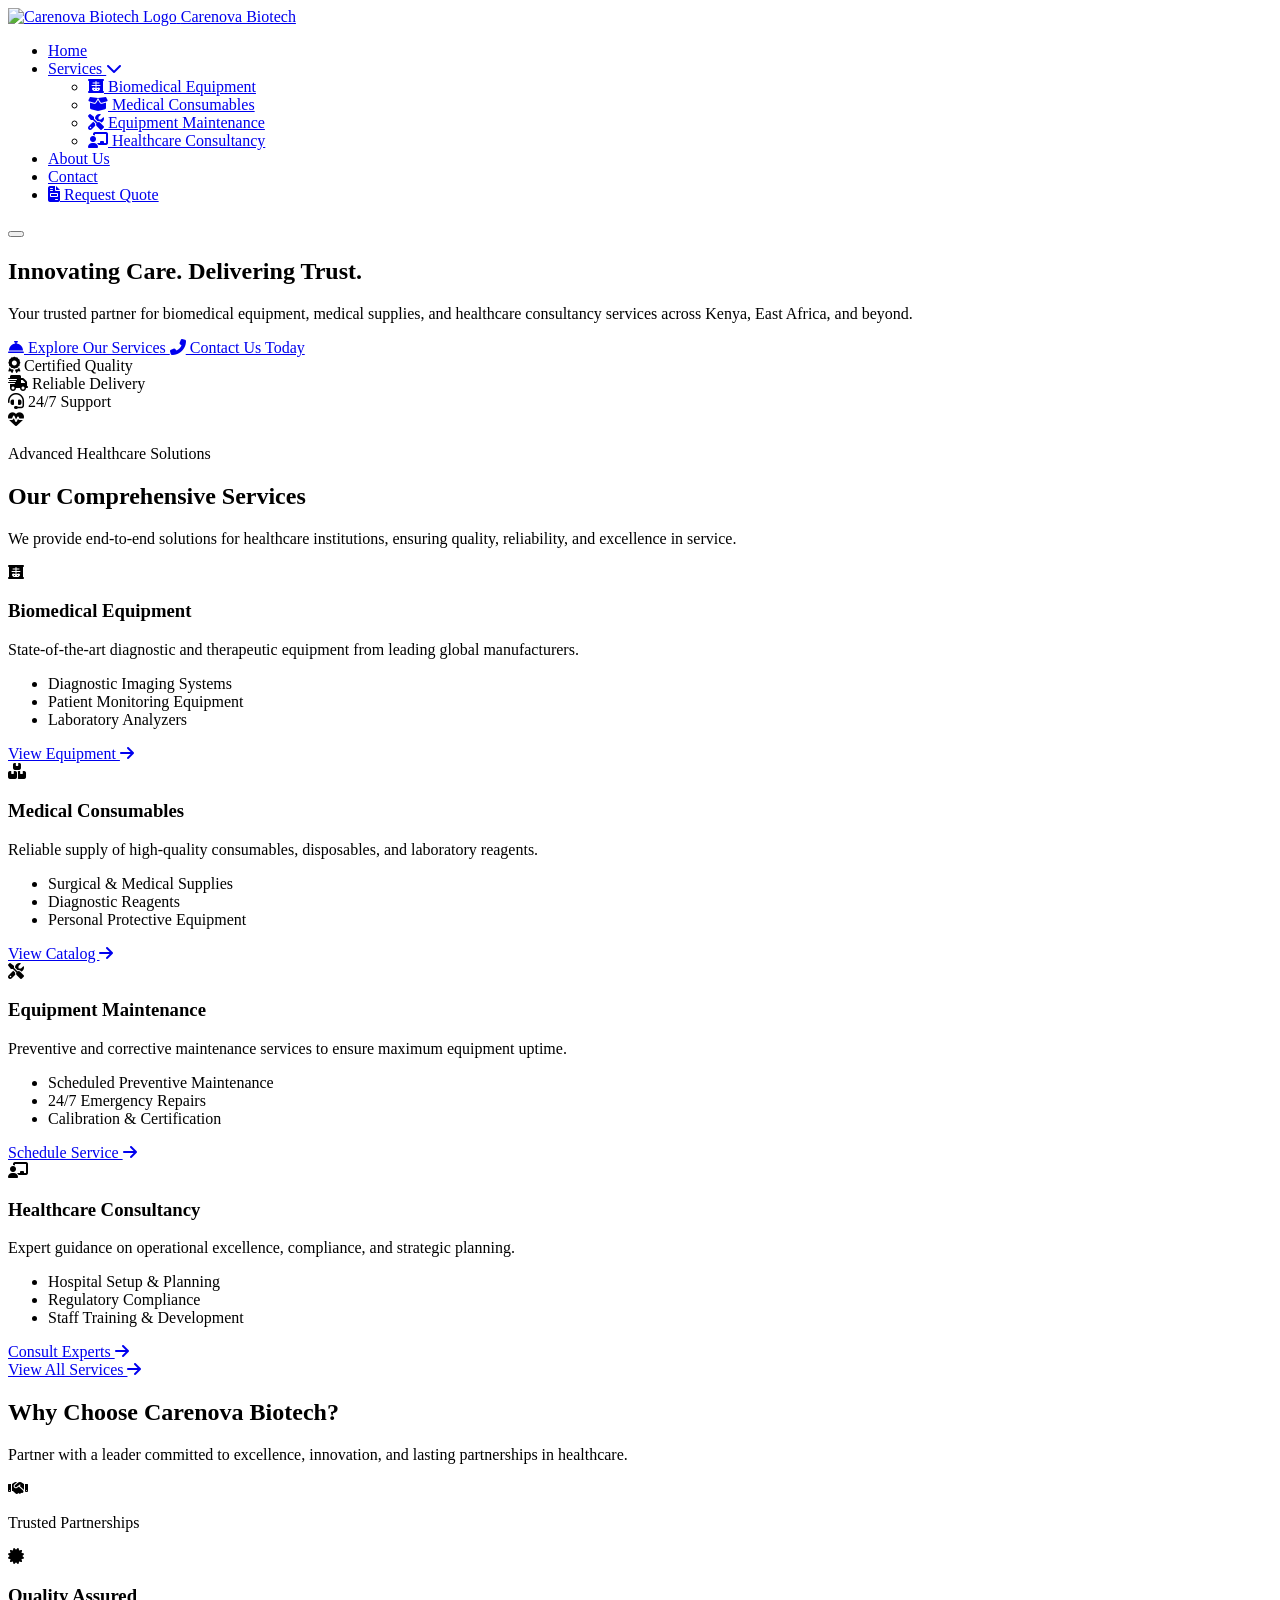
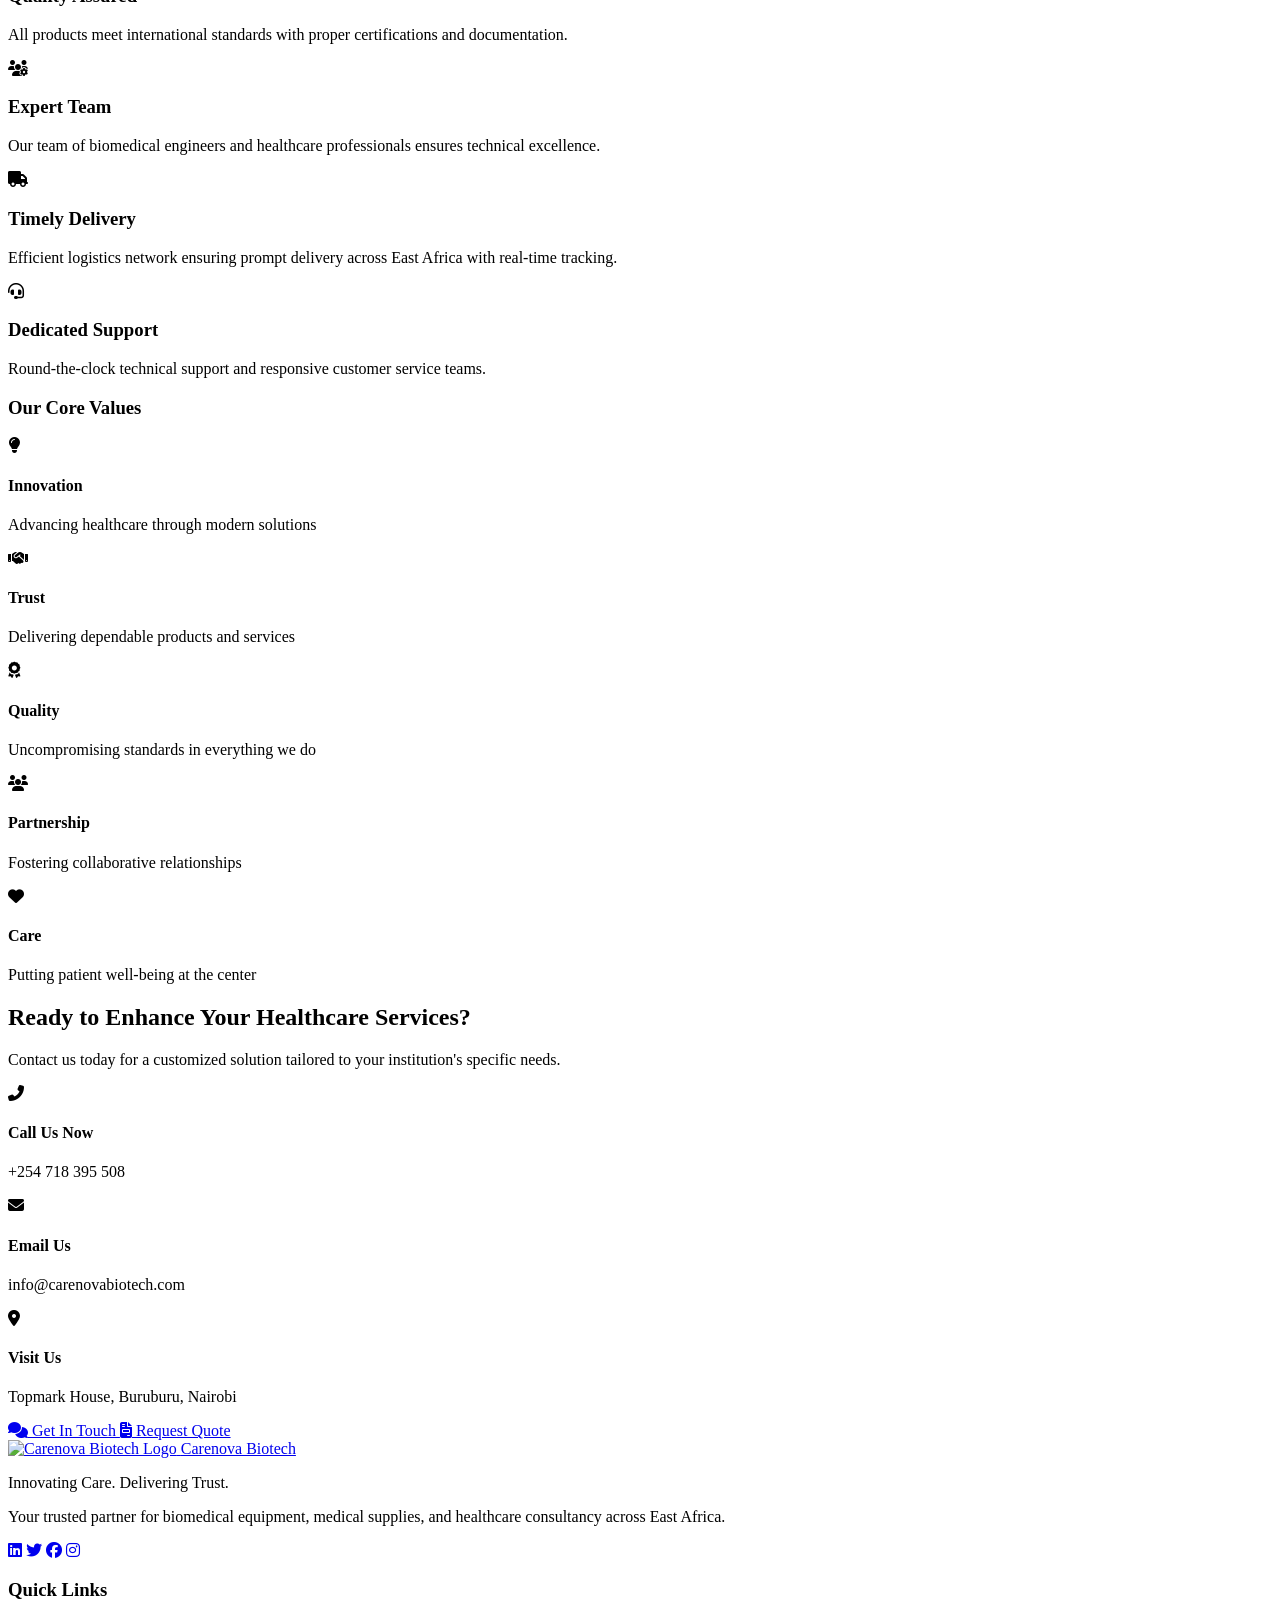
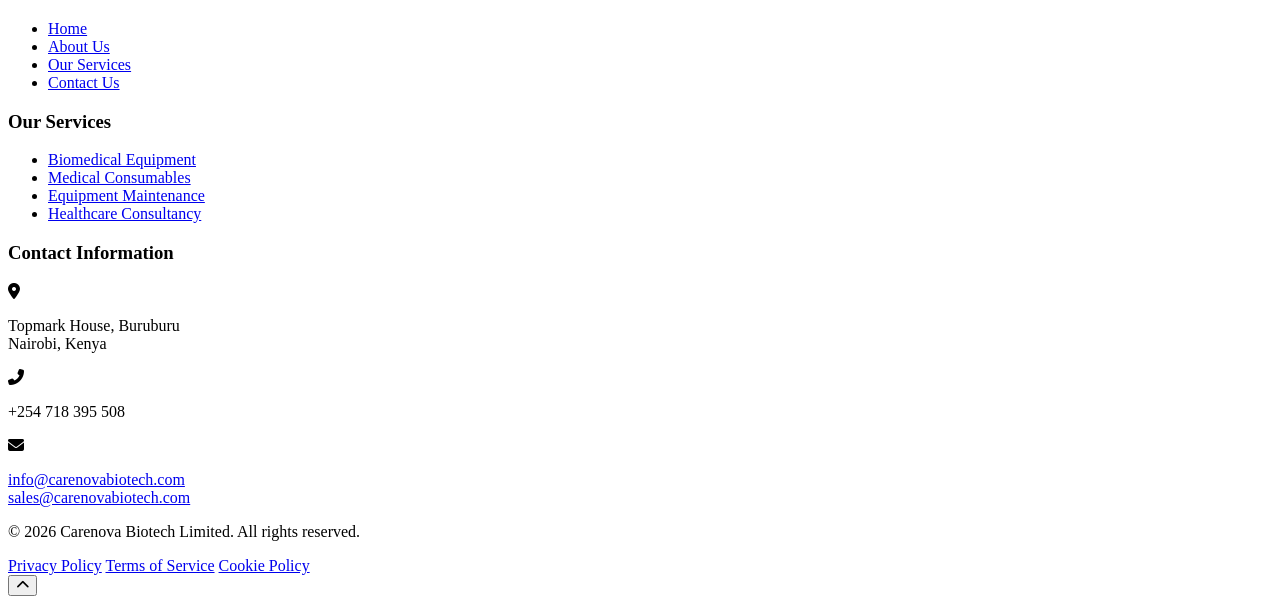
==== index.html @ 46d84566 "Add html files" ====
<!DOCTYPE html>
<html lang="en">
<head>
    <meta charset="UTF-8">
    <meta name="viewport" content="width=device-width, initial-scale=1.0">
    <title>Carenova Biotech | Innovating Care. Delivering Trust.</title>
    
    <!-- Meta Description for SEO -->
    <meta name="description" content="Carenova Biotech - Leading supplier of biomedical equipment, medical consumables, and healthcare consultancy services across Kenya and East Africa.">
    
    <!-- Favicon -->
    <link rel="icon" type="image/x-icon" href="images/logo.jpeg">
    
    <!-- Fonts -->
    <link rel="preconnect" href="https://fonts.googleapis.com">
    <link rel="preconnect" href="https://fonts.gstatic.com" crossorigin>
    <link href="https://fonts.googleapis.com/css2?family=Inter:wght@300;400;500;600;700&family=Poppins:wght@400;500;600;700&display=swap" rel="stylesheet">
    
    <!-- Font Awesome Icons -->
    <link rel="stylesheet" href="https://cdnjs.cloudflare.com/ajax/libs/font-awesome/6.4.0/css/all.min.css">
    
    <!-- CSS Files -->
    <link rel="stylesheet" href="css/style.css">
    <link rel="stylesheet" href="css/pages.css">
    <link rel="stylesheet" href="css/responsive.css">
    
    <!-- Open Graph Meta Tags (for social sharing) -->
    <meta property="og:title" content="Carenova Biotech | Innovating Care. Delivering Trust.">
    <meta property="og:description" content="Your trusted partner for biomedical solutions in East Africa">
    <meta property="og:type" content="website">
    <!-- <meta property="og:image" content="https://www.carenovabiotech.com/images/hero/hero-home.jpeg"> -->
    <!-- <meta property="og:url" content="https://www.carenovabiotech.com"> -->
</head>
<body>
    <!-- ===== HEADER & NAVIGATION ===== -->
    <header class="header">
        <div class="container">
            <nav class="navbar">
                <!-- Logo -->
                <a href="index.html" class="logo">
                    <img src="images/logo.jpeg" alt="Carenova Biotech Logo" class="logo-img">
                    <span class="logo-text">Carenova Biotech</span>
                </a>
                
                <!-- Main Navigation Menu -->
                <ul class="nav-menu">
                    <li class="nav-item"><a href="index.html" class="nav-link active">Home</a></li>
                    
                    <!-- Services Dropdown -->
                    <li class="nav-item dropdown">
                        <a href="services.html" class="nav-link dropdown-toggle">
                            Services <i class="fas fa-chevron-down"></i>
                        </a>
                        <ul class="dropdown-menu">
                            <li><a href="equipment.html"><i class="fas fa-x-ray"></i> Biomedical Equipment</a></li>
                            <li><a href="consumables.html"><i class="fas fa-box-open"></i> Medical Consumables</a></li>
                            <li><a href="maintenance.html"><i class="fas fa-tools"></i> Equipment Maintenance</a></li>
                            <li><a href="consultancy.html"><i class="fas fa-chalkboard-teacher"></i> Healthcare Consultancy</a></li>
                        </ul>
                    </li>
                    
                    <li class="nav-item"><a href="about.html" class="nav-link">About Us</a></li>
                    <li class="nav-item"><a href="contact.html" class="nav-link">Contact</a></li>
                    
                    <!-- CTA Button -->
                    <li class="nav-item cta-btn">
                        <a href="contact.html#quote" class="btn btn-primary">
                            <i class="fas fa-file-invoice"></i> Request Quote
                        </a>
                    </li>
                </ul>
                
                <!-- Mobile Menu Toggle -->
                <button class="menu-toggle" aria-label="Toggle navigation">
                    <span class="menu-bar"></span>
                    <span class="menu-bar"></span>
                    <span class="menu-bar"></span>
                </button>
            </nav>
        </div>
    </header>

    <main>
        <!-- ===== HERO SECTION ===== -->
        <section class="hero">
            <div class="container">
                <div class="hero-content">
                    <h1 class="hero-title">Innovating Care. Delivering Trust.</h1>
                    <p class="hero-subtitle">
                        Your trusted partner for biomedical equipment, medical supplies, and healthcare consultancy services 
                        across Kenya, East Africa, and beyond.
                    </p>
                    <div class="hero-buttons">
                        <a href="services.html" class="btn btn-primary btn-large">
                            <i class="fas fa-concierge-bell"></i> Explore Our Services
                        </a>
                        <a href="contact.html" class="btn btn-secondary btn-large">
                            <i class="fas fa-phone-alt"></i> Contact Us Today
                        </a>
                    </div>
                    
                    <!-- Trust Indicators -->
                    <div class="trust-indicators">
                        <div class="trust-item">
                            <i class="fas fa-award"></i>
                            <span>Certified Quality</span>
                        </div>
                        <div class="trust-item">
                            <i class="fas fa-shipping-fast"></i>
                            <span>Reliable Delivery</span>
                        </div>
                        <div class="trust-item">
                            <i class="fas fa-headset"></i>
                            <span>24/7 Support</span>
                        </div>
                    </div>
                </div>
                
                <div class="hero-image">
                    <!-- Hero Image Placeholder -->
                    <div class="image-placeholder hero-image-placeholder">
                        <i class="fas fa-heartbeat"></i>
                        <p>Advanced Healthcare Solutions</p>
                    </div>
                </div>
            </div>
        </section>

        <!-- ===== QUICK SERVICES OVERVIEW ===== -->
        <section class="quick-services section-padding">
            <div class="container">
                <div class="section-header">
                    <h2 class="section-title">Our Comprehensive Services</h2>
                    <p class="section-subtitle">
                        We provide end-to-end solutions for healthcare institutions, ensuring quality, reliability, and excellence in service.
                    </p>
                </div>
                
                <div class="services-preview-grid">
                    <!-- Service 1: Equipment -->
                    <div class="service-preview-card">
                        <div class="preview-icon">
                            <i class="fas fa-x-ray"></i>
                        </div>
                        <h3 class="preview-title">Biomedical Equipment</h3>
                        <p class="preview-description">
                            State-of-the-art diagnostic and therapeutic equipment from leading global manufacturers.
                        </p>
                        <ul class="preview-features">
                            <li>Diagnostic Imaging Systems</li>
                            <li>Patient Monitoring Equipment</li>
                            <li>Laboratory Analyzers</li>
                        </ul>
                        <a href="equipment.html" class="btn btn-outline">
                            View Equipment <i class="fas fa-arrow-right"></i>
                        </a>
                    </div>
                    
                    <!-- Service 2: Consumables -->
                    <div class="service-preview-card">
                        <div class="preview-icon">
                            <i class="fas fa-boxes"></i>
                        </div>
                        <h3 class="preview-title">Medical Consumables</h3>
                        <p class="preview-description">
                            Reliable supply of high-quality consumables, disposables, and laboratory reagents.
                        </p>
                        <ul class="preview-features">
                            <li>Surgical & Medical Supplies</li>
                            <li>Diagnostic Reagents</li>
                            <li>Personal Protective Equipment</li>
                        </ul>
                        <a href="consumables.html" class="btn btn-outline">
                            View Catalog <i class="fas fa-arrow-right"></i>
                        </a>
                    </div>
                    
                    <!-- Service 3: Maintenance -->
                    <div class="service-preview-card">
                        <div class="preview-icon">
                            <i class="fas fa-tools"></i>
                        </div>
                        <h3 class="preview-title">Equipment Maintenance</h3>
                        <p class="preview-description">
                            Preventive and corrective maintenance services to ensure maximum equipment uptime.
                        </p>
                        <ul class="preview-features">
                            <li>Scheduled Preventive Maintenance</li>
                            <li>24/7 Emergency Repairs</li>
                            <li>Calibration & Certification</li>
                        </ul>
                        <a href="maintenance.html" class="btn btn-outline">
                            Schedule Service <i class="fas fa-arrow-right"></i>
                        </a>
                    </div>
                    
                    <!-- Service 4: Consultancy -->
                    <div class="service-preview-card">
                        <div class="preview-icon">
                            <i class="fas fa-chalkboard-teacher"></i>
                        </div>
                        <h3 class="preview-title">Healthcare Consultancy</h3>
                        <p class="preview-description">
                            Expert guidance on operational excellence, compliance, and strategic planning.
                        </p>
                        <ul class="preview-features">
                            <li>Hospital Setup & Planning</li>
                            <li>Regulatory Compliance</li>
                            <li>Staff Training & Development</li>
                        </ul>
                        <a href="consultancy.html" class="btn btn-outline">
                            Consult Experts <i class="fas fa-arrow-right"></i>
                        </a>
                    </div>
                </div>
                
                <div class="text-center mt-4">
                    <a href="services.html" class="btn btn-primary">
                        View All Services <i class="fas fa-arrow-right"></i>
                    </a>
                </div>
            </div>
        </section>

        <!-- ===== WHY CHOOSE CARENOVA ===== -->
        <section class="why-choose section-padding bg-light">
            <div class="container">
                <div class="section-header">
                    <h2 class="section-title">Why Choose Carenova Biotech?</h2>
                    <p class="section-subtitle">
                        Partner with a leader committed to excellence, innovation, and lasting partnerships in healthcare.
                    </p>
                </div>
                
                <div class="why-content">
                    <div class="why-image">
                        <!-- Placeholder for why choose image -->
                        <div class="image-placeholder">
                            <i class="fas fa-handshake"></i>
                            <p>Trusted Partnerships</p>
                        </div>
                    </div>
                    
                    <div class="why-features">
                        <div class="feature-item">
                            <div class="feature-icon">
                                <i class="fas fa-certificate"></i>
                            </div>
                            <div class="feature-text">
                                <h3>Quality Assured</h3>
                                <p>All products meet international standards with proper certifications and documentation.</p>
                            </div>
                        </div>
                        
                        <div class="feature-item">
                            <div class="feature-icon">
                                <i class="fas fa-users-cog"></i>
                            </div>
                            <div class="feature-text">
                                <h3>Expert Team</h3>
                                <p>Our team of biomedical engineers and healthcare professionals ensures technical excellence.</p>
                            </div>
                        </div>
                        
                        <div class="feature-item">
                            <div class="feature-icon">
                                <i class="fas fa-truck"></i>
                            </div>
                            <div class="feature-text">
                                <h3>Timely Delivery</h3>
                                <p>Efficient logistics network ensuring prompt delivery across East Africa with real-time tracking.</p>
                            </div>
                        </div>
                        
                        <div class="feature-item">
                            <div class="feature-icon">
                                <i class="fas fa-headset"></i>
                            </div>
                            <div class="feature-text">
                                <h3>Dedicated Support</h3>
                                <p>Round-the-clock technical support and responsive customer service teams.</p>
                            </div>
                        </div>
                    </div>
                </div>
                
                <!-- Core Values Display -->
                <div class="core-values">
                    <h3 class="text-center">Our Core Values</h3>
                    <div class="values-grid">
                        <div class="value-card">
                            <i class="fas fa-lightbulb"></i>
                            <h4>Innovation</h4>
                            <p>Advancing healthcare through modern solutions</p>
                        </div>
                        <div class="value-card">
                            <i class="fas fa-handshake"></i>
                            <h4>Trust</h4>
                            <p>Delivering dependable products and services</p>
                        </div>
                        <div class="value-card">
                            <i class="fas fa-award"></i>
                            <h4>Quality</h4>
                            <p>Uncompromising standards in everything we do</p>
                        </div>
                        <div class="value-card">
                            <i class="fas fa-users"></i>
                            <h4>Partnership</h4>
                            <p>Fostering collaborative relationships</p>
                        </div>
                        <div class="value-card">
                            <i class="fas fa-heart"></i>
                            <h4>Care</h4>
                            <p>Putting patient well-being at the center</p>
                        </div>
                    </div>
                </div>
            </div>
        </section>

        <!-- ===== CALL TO ACTION ===== -->
        <section class="cta-section">
            <div class="container">
                <div class="cta-content">
                    <h2>Ready to Enhance Your Healthcare Services?</h2>
                    <p>Contact us today for a customized solution tailored to your institution's specific needs.</p>
                    
                    <div class="cta-contact-info">
                        <div class="contact-info-item">
                            <i class="fas fa-phone-alt"></i>
                            <div>
                                <h4>Call Us Now</h4>
                                <p>+254 718 395 508</p>
                            </div>
                        </div>
                        <div class="contact-info-item">
                            <i class="fas fa-envelope"></i>
                            <div>
                                <h4>Email Us</h4>
                                <p>info@carenovabiotech.com</p>
                            </div>
                        </div>
                        <div class="contact-info-item">
                            <i class="fas fa-map-marker-alt"></i>
                            <div>
                                <h4>Visit Us</h4>
                                <p>Topmark House, Buruburu, Nairobi</p>
                            </div>
                        </div>
                    </div>
                    
                    <div class="cta-buttons">
                        <a href="contact.html" class="btn btn-light btn-large">
                            <i class="fas fa-comments"></i> Get In Touch
                        </a>
                        <a href="contact.html#quote" class="btn btn-outline-light btn-large">
                            <i class="fas fa-file-invoice"></i> Request Quote
                        </a>
                    </div>
                </div>
            </div>
        </section>
    </main>

    <!-- ===== FOOTER ===== -->
    <footer class="footer">
        <div class="container">
            <div class="footer-content">
                <!-- Company Info -->
                <div class="footer-brand">
                    <a href="index.html" class="logo">
                        <img src="images/logo.jpeg" alt="Carenova Biotech Logo" class="logo-img">
                        <span class="logo-text">Carenova Biotech</span>
                    </a>
                    <p class="footer-tagline">Innovating Care. Delivering Trust.</p>
                    <p class="footer-description">
                        Your trusted partner for biomedical equipment, medical supplies, and healthcare consultancy across East Africa.
                    </p>
                    
                    <!-- Social Links -->
                    <div class="social-links">
                        <a href="#" aria-label="LinkedIn"><i class="fab fa-linkedin"></i></a>
                        <a href="#" aria-label="Twitter"><i class="fab fa-twitter"></i></a>
                        <a href="#" aria-label="Facebook"><i class="fab fa-facebook"></i></a>
                        <a href="#" aria-label="Instagram"><i class="fab fa-instagram"></i></a>
                    </div>
                </div>
                
                <!-- Quick Links -->
                <div class="footer-links">
                    <h3>Quick Links</h3>
                    <ul>
                        <li><a href="index.html">Home</a></li>
                        <li><a href="about.html">About Us</a></li>
                        <li><a href="services.html">Our Services</a></li>
                        <li><a href="contact.html">Contact Us</a></li>
                    </ul>
                </div>
                
                <!-- Services Links -->
                <div class="footer-services">
                    <h3>Our Services</h3>
                    <ul>
                        <li><a href="equipment.html">Biomedical Equipment</a></li>
                        <li><a href="consumables.html">Medical Consumables</a></li>
                        <li><a href="maintenance.html">Equipment Maintenance</a></li>
                        <li><a href="consultancy.html">Healthcare Consultancy</a></li>
                    </ul>
                </div>
                
                <!-- Contact Info -->
                <div class="footer-contact">
                    <h3>Contact Information</h3>
                    <div class="contact-item">
                        <i class="fas fa-map-marker-alt"></i>
                        <p>Topmark House, Buruburu<br>Nairobi, Kenya</p>
                    </div>
                    <div class="contact-item">
                        <i class="fas fa-phone-alt"></i>
                        <p>+254 718 395 508</p>
                    </div>
                    <div class="contact-item">
                        <i class="fas fa-envelope"></i>
                        <p>
                            <a href="mailto:info@carenovabiotech.com">info@carenovabiotech.com</a><br>
                            <a href="mailto:sales@carenovabiotech.com">sales@carenovabiotech.com</a>
                        </p>
                    </div>
                </div>
            </div>
            
            <!-- Footer Bottom -->
            <div class="footer-bottom">
                <p>&copy; <span id="currentYear"></span> Carenova Biotech Limited. All rights reserved.</p>
                <div class="footer-legal">
                    <a href="#">Privacy Policy</a>
                    <a href="#">Terms of Service</a>
                    <a href="#">Cookie Policy</a>
                </div>
            </div>
        </div>
    </footer>

    <!-- Back to Top Button -->
    <button id="backToTop" class="back-to-top" aria-label="Back to top">
        <i class="fas fa-chevron-up"></i>
    </button>

    <!-- JavaScript Files -->
    <script src="js/main.js"></script>
    <script>
        // Set current year in footer
        document.getElementById('currentYear').textContent = new Date().getFullYear();
        
        // Set active navigation link
        document.addEventListener('DOMContentLoaded', function() {
            const currentPage = window.location.pathname.split('/').pop() || 'index.html';
            const navLinks = document.querySelectorAll('.nav-link');
            
            navLinks.forEach(link => {
                const linkPage = link.getAttribute('href');
                if (currentPage === linkPage || 
                    (currentPage === '' && linkPage === 'index.html')) {
                    link.classList.add('active');
                }
            });
        });
    </script>
</body>
</html>
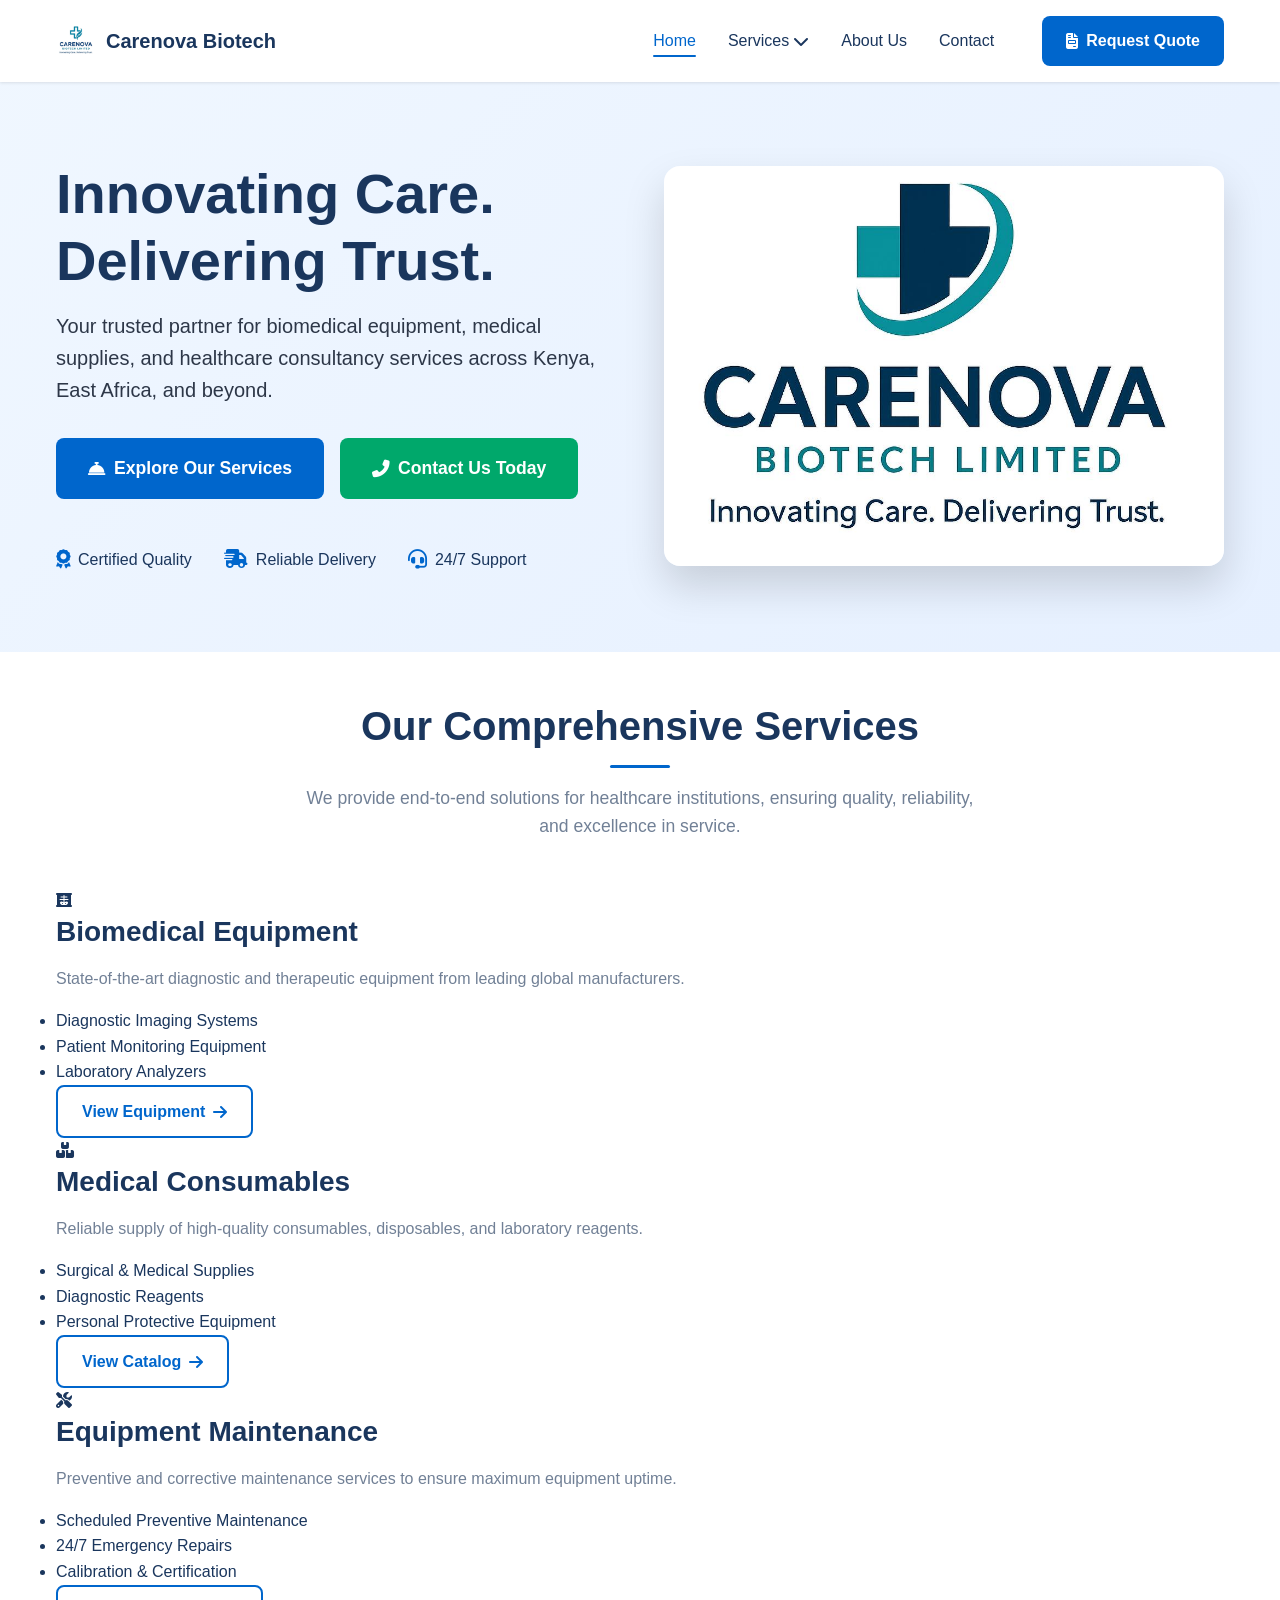
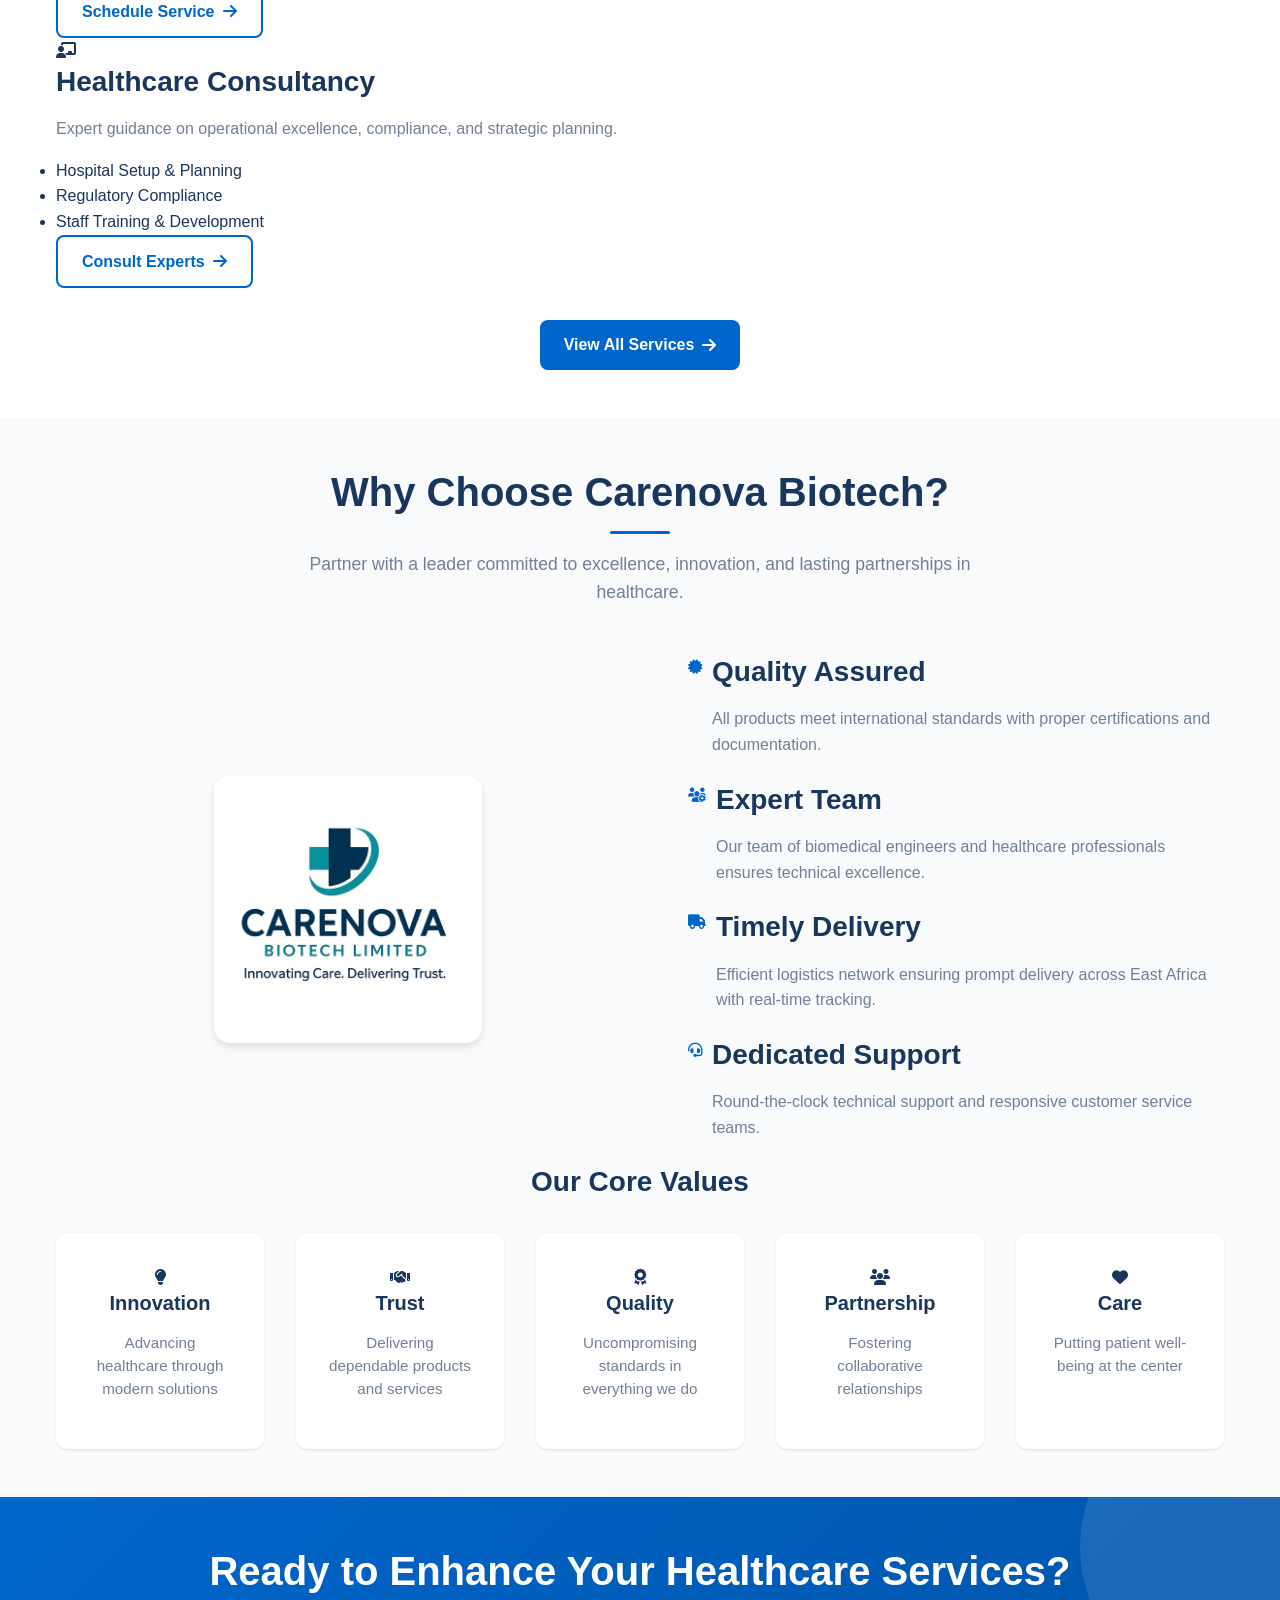
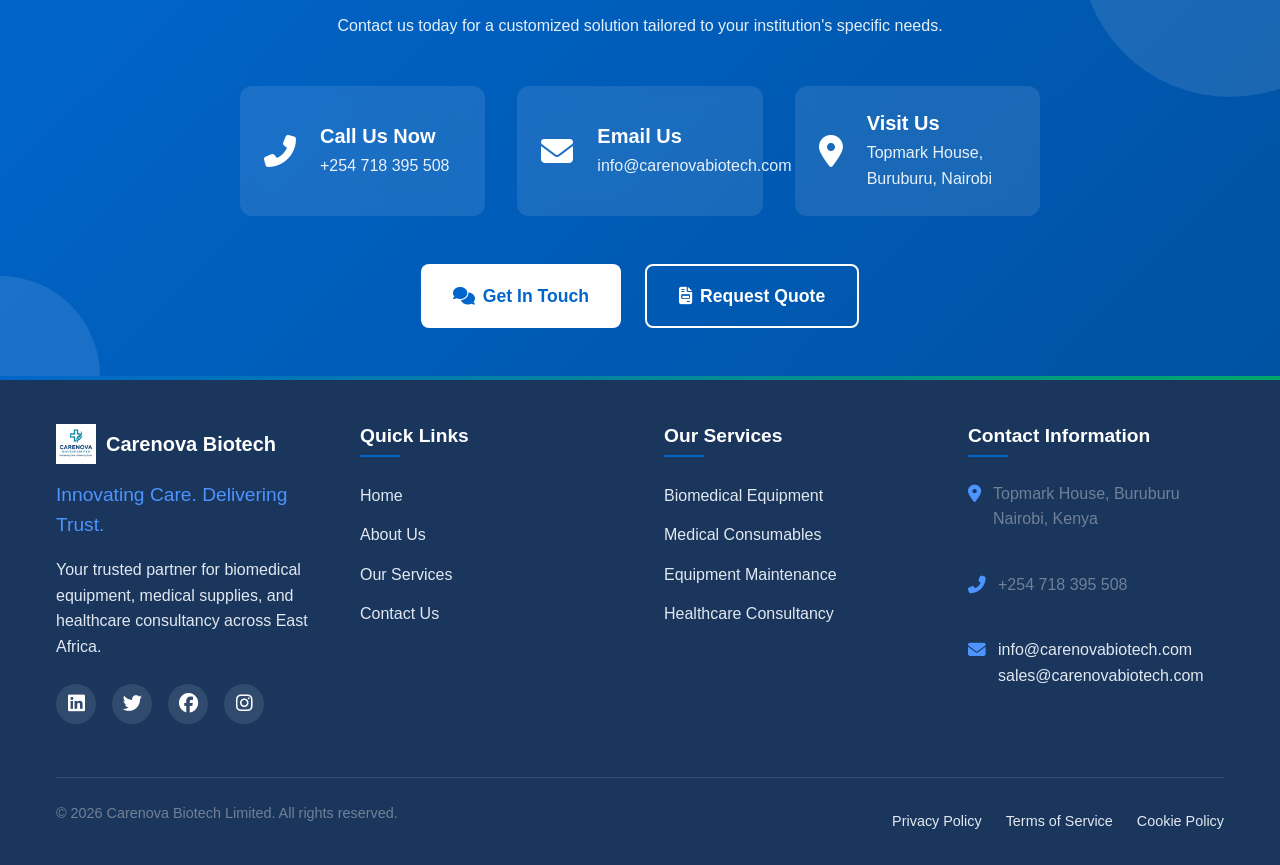
==== commit 7b62b7dd: "Add changes" ====
--- a/index.html
+++ b/index.html
@@ -28,8 +28,8 @@
     <meta property="og:title" content="Carenova Biotech | Innovating Care. Delivering Trust.">
     <meta property="og:description" content="Your trusted partner for biomedical solutions in East Africa">
     <meta property="og:type" content="website">
-    <!-- <meta property="og:image" content="https://www.carenovabiotech.com/images/hero/hero-home.jpeg"> -->
-    <!-- <meta property="og:url" content="https://www.carenovabiotech.com"> -->
+    <meta property="og:image" content="https://www.carenovabiotech.com/images/hero/hero-home.jpeg">
+    <meta property="og:url" content="https://www.carenovabiotech.com">
 </head>
 <body>
     <!-- ===== HEADER & NAVIGATION ===== -->
@@ -117,11 +117,8 @@
                 </div>
                 
                 <div class="hero-image">
-                    <!-- Hero Image Placeholder -->
-                    <div class="image-placeholder hero-image-placeholder">
-                        <i class="fas fa-heartbeat"></i>
-                        <p>Advanced Healthcare Solutions</p>
-                    </div>
+                    <!-- Actual hero image - removed placeholder -->
+                    <img src="images/hero/hero-home.jpeg" alt="Advanced medical equipment and healthcare solutions" class="hero-img">
                 </div>
             </div>
         </section>
@@ -234,11 +231,8 @@
                 
                 <div class="why-content">
                     <div class="why-image">
-                        <!-- Placeholder for why choose image -->
-                        <div class="image-placeholder">
-                            <i class="fas fa-handshake"></i>
-                            <p>Trusted Partnerships</p>
-                        </div>
+                        <!-- Actual image for why choose section -->
+                        <img src="images/hero/hero-about.jpeg" alt="Trusted healthcare partnerships" class="why-img">
                     </div>
                     
                     <div class="why-features">
--- a/css/style.css
+++ b/css/style.css
@@ -0,0 +1,1321 @@
+/* ===== CSS RESET & GLOBAL STYLES ===== */
+* {
+    margin: 0;
+    padding: 0;
+    box-sizing: border-box;
+}
+
+:root {
+    /* Primary Colors (Medical/Healthcare theme) */
+    --primary: #0066cc;       /* Trust Blue - Medical */
+    --primary-dark: #0052a3;
+    --primary-light: #4d94ff;
+    --primary-rgb: 0, 102, 204;
+    
+    /* Secondary Colors */
+    --secondary: #00a86b;     /* Healthcare Green */
+    --secondary-dark: #008c5a;
+    --secondary-light: #33cc96;
+    
+    /* Neutral Colors */
+    --dark: #1a365d;
+    --dark-light: #2d3748;
+    --light: #f8fafc;
+    --gray: #718096;
+    --gray-light: #e2e8f0;
+    --gray-lighter: #f7fafc;
+    --white: #ffffff;
+    --black: #000000;
+    
+    /* Accent Colors */
+    --accent: #d64545;        /* Emergency/Alert Red */
+    --accent-light: #ff6b6b;
+    --warning: #f59e0b;       /* Warning Amber */
+    --success: #10b981;       /* Success Green */
+    
+    /* Typography */
+    --font-heading: 'Poppins', sans-serif;
+    --font-body: 'Inter', sans-serif;
+    
+    /* Spacing */
+    --spacing-xs: 0.5rem;     /* 8px */
+    --spacing-sm: 1rem;       /* 16px */
+    --spacing-md: 1.5rem;     /* 24px */
+    --spacing-lg: 2rem;       /* 32px */
+    --spacing-xl: 3rem;       /* 48px */
+    --spacing-2xl: 4rem;      /* 64px */
+    
+    /* Border Radius */
+    --radius-sm: 4px;
+    --radius-md: 8px;
+    --radius-lg: 12px;
+    --radius-xl: 16px;
+    --radius-round: 50%;
+    
+    /* Shadows */
+    --shadow-sm: 0 1px 3px rgba(0, 0, 0, 0.1);
+    --shadow-md: 0 4px 6px rgba(0, 0, 0, 0.1);
+    --shadow-lg: 0 10px 25px rgba(0, 0, 0, 0.1);
+    --shadow-xl: 0 20px 40px rgba(0, 0, 0, 0.15);
+    
+    /* Transitions */
+    --transition-fast: 0.2s ease;
+    --transition: 0.3s ease;
+    --transition-slow: 0.5s ease;
+    
+    /* Z-index layers */
+    --z-dropdown: 1000;
+    --z-sticky: 1020;
+    --z-fixed: 1030;
+    --z-modal: 1040;
+    --z-popover: 1050;
+    --z-tooltip: 1060;
+}
+
+html {
+    scroll-behavior: smooth;
+    font-size: 16px;
+}
+
+body {
+    font-family: var(--font-body);
+    line-height: 1.6;
+    color: var(--dark);
+    background-color: var(--white);
+    overflow-x: hidden;
+    -webkit-font-smoothing: antialiased;
+    -moz-osx-font-smoothing: grayscale;
+}
+
+.container {
+    width: 100%;
+    max-width: 1200px;
+    margin: 0 auto;
+    padding: 0 var(--spacing-sm);
+}
+
+/* ===== TYPOGRAPHY ===== */
+h1, h2, h3, h4, h5, h6 {
+    font-family: var(--font-heading);
+    font-weight: 600;
+    line-height: 1.3;
+    margin-bottom: var(--spacing-sm);
+    color: var(--dark);
+}
+
+h1 {
+    font-size: 3rem;
+    font-weight: 700;
+}
+
+h2 {
+    font-size: 2.5rem;
+}
+
+h3 {
+    font-size: 1.75rem;
+}
+
+h4 {
+    font-size: 1.25rem;
+}
+
+h5 {
+    font-size: 1.125rem;
+}
+
+p {
+    margin-bottom: var(--spacing-sm);
+    color: var(--gray);
+}
+
+a {
+    color: var(--primary);
+    text-decoration: none;
+    transition: var(--transition);
+}
+
+a:hover {
+    color: var(--primary-dark);
+}
+
+.text-center {
+    text-align: center;
+}
+
+.text-left {
+    text-align: left;
+}
+
+.text-right {
+    text-align: right;
+}
+
+.text-sm {
+    font-size: 0.875rem;
+}
+
+.text-lg {
+    font-size: 1.125rem;
+}
+
+.text-xl {
+    font-size: 1.25rem;
+}
+
+.text-primary {
+    color: var(--primary);
+}
+
+.text-secondary {
+    color: var(--secondary);
+}
+
+.text-dark {
+    color: var(--dark);
+}
+
+.text-light {
+    color: var(--light);
+}
+
+.text-gray {
+    color: var(--gray);
+}
+
+.text-white {
+    color: var(--white);
+}
+
+.font-bold {
+    font-weight: 700;
+}
+
+.font-semibold {
+    font-weight: 600;
+}
+
+.font-medium {
+    font-weight: 500;
+}
+
+/* ===== BUTTONS ===== */
+.btn {
+    display: inline-flex;
+    align-items: center;
+    justify-content: center;
+    gap: 8px;
+    padding: 12px 24px;
+    border-radius: var(--radius-md);
+    font-family: var(--font-heading);
+    font-weight: 600;
+    font-size: 1rem;
+    cursor: pointer;
+    border: none;
+    transition: var(--transition);
+    text-align: center;
+    white-space: nowrap;
+}
+
+.btn-primary {
+    background-color: var(--primary);
+    color: var(--white);
+}
+
+.btn-primary:hover {
+    background-color: var(--primary-dark);
+    color: var(--white);
+    transform: translateY(-2px);
+    box-shadow: var(--shadow-md);
+}
+
+.btn-secondary {
+    background-color: var(--secondary);
+    color: var(--white);
+}
+
+.btn-secondary:hover {
+    background-color: var(--secondary-dark);
+    color: var(--white);
+    transform: translateY(-2px);
+    box-shadow: var(--shadow-md);
+}
+
+.btn-outline {
+    background-color: transparent;
+    color: var(--primary);
+    border: 2px solid var(--primary);
+}
+
+.btn-outline:hover {
+    background-color: var(--primary);
+    color: var(--white);
+    transform: translateY(-2px);
+}
+
+.btn-outline-light {
+    background-color: transparent;
+    color: var(--white);
+    border: 2px solid var(--white);
+}
+
+.btn-outline-light:hover {
+    background-color: var(--white);
+    color: var(--primary);
+}
+
+.btn-light {
+    background-color: var(--white);
+    color: var(--primary);
+}
+
+.btn-light:hover {
+    background-color: var(--gray-lighter);
+    color: var(--primary-dark);
+    transform: translateY(-2px);
+}
+
+.btn-large {
+    padding: 16px 32px;
+    font-size: 1.1rem;
+}
+
+.btn-small {
+    padding: 8px 16px;
+    font-size: 0.875rem;
+}
+
+.btn-full {
+    width: 100%;
+}
+
+.btn-sm {
+    padding: 8px 16px;
+    font-size: 0.875rem;
+}
+
+/* ===== HEADER & NAVIGATION ===== */
+.header {
+    position: fixed;
+    top: 0;
+    left: 0;
+    width: 100%;
+    z-index: var(--z-fixed);
+    background-color: var(--white);
+    box-shadow: var(--shadow-sm);
+    padding: 1rem 0;
+    transition: var(--transition);
+}
+
+.header.scrolled {
+    padding: 0.75rem 0;
+    box-shadow: var(--shadow-md);
+}
+
+.navbar {
+    display: flex;
+    justify-content: space-between;
+    align-items: center;
+    position: relative;
+}
+
+.logo {
+    display: flex;
+    align-items: center;
+    gap: 10px;
+    font-family: var(--font-heading);
+    font-weight: 700;
+    font-size: 1.5rem;
+    color: var(--dark);
+    z-index: var(--z-fixed);
+}
+
+.logo-img {
+    height: 40px;
+    width: auto;
+    object-fit: contain;
+}
+
+.logo-text {
+    font-size: 1.25rem;
+}
+
+.nav-menu {
+    display: flex;
+    list-style: none;
+    gap: var(--spacing-lg);
+    align-items: center;
+    margin: 0;
+    padding: 0;
+}
+
+.nav-link {
+    font-weight: 500;
+    color: var(--dark);
+    padding: 8px 0;
+    position: relative;
+    transition: var(--transition);
+}
+
+.nav-link:hover,
+.nav-link.active {
+    color: var(--primary);
+}
+
+.nav-link.active::after {
+    content: '';
+    position: absolute;
+    bottom: 0;
+    left: 0;
+    width: 100%;
+    height: 2px;
+    background-color: var(--primary);
+    border-radius: 2px;
+}
+
+/* Dropdown Menu */
+.dropdown {
+    position: relative;
+}
+
+.dropdown-toggle {
+    display: flex;
+    align-items: center;
+    gap: 4px;
+}
+
+.dropdown-menu {
+    position: absolute;
+    top: 100%;
+    left: 0;
+    background-color: var(--white);
+    min-width: 220px;
+    box-shadow: var(--shadow-lg);
+    border-radius: var(--radius-md);
+    padding: var(--spacing-sm) 0;
+    opacity: 0;
+    visibility: hidden;
+    transform: translateY(-10px);
+    transition: all var(--transition);
+    z-index: var(--z-dropdown);
+    list-style: none;
+}
+
+.dropdown:hover .dropdown-menu {
+    opacity: 1;
+    visibility: visible;
+    transform: translateY(0);
+}
+
+.dropdown-menu li {
+    padding: 0;
+}
+
+.dropdown-menu a {
+    display: flex;
+    align-items: center;
+    gap: 10px;
+    padding: 10px var(--spacing-md);
+    color: var(--dark);
+    transition: var(--transition);
+    font-weight: 500;
+}
+
+.dropdown-menu a:hover {
+    background-color: var(--light);
+    color: var(--primary);
+    padding-left: calc(var(--spacing-md) + 5px);
+}
+
+.cta-btn {
+    margin-left: var(--spacing-sm);
+}
+
+/* Mobile Menu Toggle */
+.menu-toggle {
+    display: none;
+    background: none;
+    border: none;
+    cursor: pointer;
+    padding: 8px;
+    z-index: var(--z-fixed);
+}
+
+.menu-bar {
+    display: block;
+    width: 25px;
+    height: 3px;
+    background-color: var(--dark);
+    margin: 5px 0;
+    border-radius: 2px;
+    transition: var(--transition);
+}
+
+.menu-toggle.active .menu-bar:nth-child(1) {
+    transform: rotate(45deg) translate(6px, 6px);
+}
+
+.menu-toggle.active .menu-bar:nth-child(2) {
+    opacity: 0;
+}
+
+.menu-toggle.active .menu-bar:nth-child(3) {
+    transform: rotate(-45deg) translate(7px, -6px);
+}
+
+/* ===== HERO SECTION ===== */
+.hero {
+    padding: 10rem 0 5rem;
+    background: linear-gradient(135deg, #f0f7ff 0%, #e6f0ff 100%);
+    overflow: hidden;
+    position: relative;
+}
+
+.hero .container {
+    display: flex;
+    align-items: center;
+    justify-content: space-between;
+    gap: var(--spacing-xl);
+    position: relative;
+    z-index: 1;
+}
+
+.hero-content {
+    flex: 1;
+    max-width: 600px;
+}
+
+.hero-title {
+    font-size: 3.5rem;
+    margin-bottom: var(--spacing-sm);
+    color: var(--dark);
+    line-height: 1.2;
+}
+
+.hero-subtitle {
+    font-size: 1.25rem;
+    color: var(--dark-light);
+    margin-bottom: var(--spacing-lg);
+    line-height: 1.6;
+}
+
+.hero-buttons {
+    display: flex;
+    gap: var(--spacing-sm);
+    flex-wrap: wrap;
+    margin-bottom: var(--spacing-lg);
+}
+
+.hero-image {
+    flex: 1;
+    display: flex;
+    justify-content: center;
+    align-items: center;
+}
+
+.image-placeholder {
+    width: 100%;
+    height: 400px;
+    background: linear-gradient(135deg, var(--primary-light) 0%, var(--secondary-light) 100%);
+    border-radius: var(--radius-xl);
+    display: flex;
+    flex-direction: column;
+    justify-content: center;
+    align-items: center;
+    color: var(--white);
+    font-size: 3rem;
+}
+
+.image-placeholder p {
+    margin-top: var(--spacing-sm);
+    font-size: 1.2rem;
+    color: var(--white);
+}
+
+.image-placeholder.small {
+    height: 200px;
+    font-size: 2rem;
+}
+
+.hero-image-placeholder {
+    box-shadow: var(--shadow-xl);
+}
+
+.trust-indicators {
+    display: flex;
+    gap: var(--spacing-lg);
+    flex-wrap: wrap;
+    margin-top: var(--spacing-xl);
+}
+
+.trust-item {
+    display: flex;
+    align-items: center;
+    gap: 8px;
+    font-weight: 500;
+    color: var(--dark);
+}
+
+.trust-item i {
+    color: var(--primary);
+    font-size: 1.2rem;
+}
+
+/* ===== SECTIONS ===== */
+.section-padding {
+    padding: var(--spacing-xl) 0;
+}
+
+.section-header {
+    margin-bottom: var(--spacing-xl);
+}
+
+.section-title {
+    text-align: center;
+    margin-bottom: var(--spacing-sm);
+    color: var(--dark);
+    position: relative;
+    padding-bottom: var(--spacing-sm);
+}
+
+.section-title::after {
+    content: '';
+    position: absolute;
+    bottom: 0;
+    left: 50%;
+    transform: translateX(-50%);
+    width: 60px;
+    height: 3px;
+    background-color: var(--primary);
+    border-radius: 2px;
+}
+
+.section-subtitle {
+    text-align: center;
+    color: var(--gray);
+    font-size: 1.1rem;
+    max-width: 700px;
+    margin: 0 auto;
+    line-height: 1.6;
+}
+
+/* Background Utilities */
+.bg-light {
+    background-color: var(--light);
+}
+
+.bg-primary {
+    background-color: var(--primary);
+    color: var(--white);
+}
+
+.bg-dark {
+    background-color: var(--dark);
+    color: var(--white);
+}
+
+/* ===== CTA SECTION ===== */
+.cta-section {
+    background: linear-gradient(135deg, var(--primary) 0%, var(--primary-dark) 100%);
+    color: var(--white);
+    padding: var(--spacing-xl) 0;
+    text-align: center;
+    position: relative;
+    overflow: hidden;
+}
+
+.cta-section::before {
+    content: '';
+    position: absolute;
+    top: 0;
+    right: 0;
+    width: 300px;
+    height: 300px;
+    background: rgba(255, 255, 255, 0.1);
+    border-radius: 50%;
+    transform: translate(100px, -100px);
+}
+
+.cta-section::after {
+    content: '';
+    position: absolute;
+    bottom: 0;
+    left: 0;
+    width: 200px;
+    height: 200px;
+    background: rgba(255, 255, 255, 0.1);
+    border-radius: 50%;
+    transform: translate(-100px, 100px);
+}
+
+.cta-content {
+    position: relative;
+    z-index: 1;
+}
+
+.cta-content h2 {
+    color: var(--white);
+    margin-bottom: var(--spacing-sm);
+}
+
+.cta-content p {
+    color: rgba(255, 255, 255, 0.9);
+    margin-bottom: var(--spacing-lg);
+    max-width: 700px;
+    margin-left: auto;
+    margin-right: auto;
+}
+
+.cta-buttons {
+    display: flex;
+    gap: var(--spacing-md);
+    justify-content: center;
+    margin-top: var(--spacing-lg);
+    flex-wrap: wrap;
+}
+
+.cta-contact-info {
+    display: grid;
+    grid-template-columns: repeat(auto-fit, minmax(200px, 1fr));
+    gap: var(--spacing-lg);
+    margin: var(--spacing-xl) auto;
+    max-width: 800px;
+}
+
+.contact-info-item {
+    display: flex;
+    align-items: center;
+    gap: var(--spacing-md);
+    text-align: left;
+    background: rgba(255, 255, 255, 0.1);
+    padding: var(--spacing-md);
+    border-radius: var(--radius-lg);
+    backdrop-filter: blur(10px);
+}
+
+.contact-info-item i {
+    font-size: 2rem;
+    color: var(--white);
+}
+
+.contact-info-item h4 {
+    color: var(--white);
+    margin-bottom: 4px;
+}
+
+.contact-info-item p {
+    color: rgba(255, 255, 255, 0.9);
+    margin: 0;
+}
+
+/* ===== FOOTER ===== */
+.footer {
+    background-color: var(--dark);
+    color: var(--white);
+    padding: var(--spacing-xl) 0 var(--spacing-md);
+    position: relative;
+}
+
+.footer::before {
+    content: '';
+    position: absolute;
+    top: 0;
+    left: 0;
+    right: 0;
+    height: 4px;
+    background: linear-gradient(90deg, var(--primary) 0%, var(--secondary) 100%);
+}
+
+.footer-content {
+    display: grid;
+    grid-template-columns: repeat(auto-fit, minmax(200px, 1fr));
+    gap: var(--spacing-xl);
+    margin-bottom: var(--spacing-xl);
+}
+
+.footer-brand .logo {
+    color: var(--white);
+    margin-bottom: var(--spacing-sm);
+}
+
+.footer-tagline {
+    font-size: 1.2rem;
+    color: var(--primary-light);
+    margin-bottom: var(--spacing-sm);
+    font-weight: 500;
+}
+
+.footer-description {
+    color: var(--gray-light);
+    margin-bottom: var(--spacing-md);
+    line-height: 1.6;
+}
+
+.social-links {
+    display: flex;
+    gap: var(--spacing-sm);
+    margin-top: var(--spacing-md);
+}
+
+.social-links a {
+    display: inline-flex;
+    align-items: center;
+    justify-content: center;
+    width: 40px;
+    height: 40px;
+    background: rgba(255, 255, 255, 0.1);
+    border-radius: var(--radius-round);
+    color: var(--white);
+    font-size: 1.2rem;
+    transition: var(--transition);
+}
+
+.social-links a:hover {
+    background: var(--primary);
+    transform: translateY(-3px);
+}
+
+.footer-links h3,
+.footer-services h3,
+.footer-contact h3 {
+    color: var(--white);
+    margin-bottom: var(--spacing-md);
+    font-size: 1.2rem;
+    position: relative;
+    padding-bottom: 8px;
+}
+
+.footer-links h3::after,
+.footer-services h3::after,
+.footer-contact h3::after {
+    content: '';
+    position: absolute;
+    bottom: 0;
+    left: 0;
+    width: 40px;
+    height: 2px;
+    background-color: var(--primary);
+}
+
+.footer-links ul,
+.footer-services ul {
+    list-style: none;
+    padding: 0;
+    margin: 0;
+}
+
+.footer-links li,
+.footer-services li {
+    margin-bottom: 10px;
+}
+
+.footer-links a,
+.footer-services a {
+    color: var(--gray-light);
+    display: inline-block;
+    padding: 2px 0;
+    transition: var(--transition);
+}
+
+.footer-links a:hover,
+.footer-services a:hover {
+    color: var(--primary-light);
+    padding-left: 5px;
+}
+
+.footer-contact .contact-item {
+    display: flex;
+    align-items: flex-start;
+    gap: 12px;
+    margin-bottom: var(--spacing-md);
+    color: var(--gray-light);
+}
+
+.footer-contact .contact-item i {
+    color: var(--primary-light);
+    margin-top: 4px;
+    font-size: 1.1rem;
+}
+
+.footer-contact .contact-item a {
+    color: var(--gray-light);
+}
+
+.footer-contact .contact-item a:hover {
+    color: var(--primary-light);
+}
+
+.footer-bottom {
+    padding-top: var(--spacing-md);
+    border-top: 1px solid rgba(255, 255, 255, 0.1);
+    display: flex;
+    justify-content: space-between;
+    align-items: center;
+    flex-wrap: wrap;
+    gap: var(--spacing-sm);
+    color: var(--gray-light);
+    font-size: 0.9rem;
+}
+
+.footer-legal {
+    display: flex;
+    gap: var(--spacing-md);
+}
+
+.footer-legal a {
+    color: var(--gray-light);
+}
+
+.footer-legal a:hover {
+    color: var(--primary-light);
+}
+
+/* ===== BACK TO TOP BUTTON ===== */
+.back-to-top {
+    position: fixed;
+    bottom: 30px;
+    right: 30px;
+    width: 50px;
+    height: 50px;
+    background-color: var(--primary);
+    color: var(--white);
+    border: none;
+    border-radius: var(--radius-round);
+    cursor: pointer;
+    display: none;
+    align-items: center;
+    justify-content: center;
+    font-size: 1.2rem;
+    z-index: var(--z-tooltip);
+    box-shadow: var(--shadow-md);
+    transition: var(--transition);
+}
+
+.back-to-top:hover {
+    background-color: var(--primary-dark);
+    transform: translateY(-5px);
+    box-shadow: var(--shadow-lg);
+}
+
+/* ===== BREADCRUMB ===== */
+.breadcrumb {
+    background-color: var(--light);
+    padding: var(--spacing-sm) 0;
+    font-size: 0.9rem;
+    margin-top: 70px;
+}
+
+.breadcrumb .container {
+    display: flex;
+    align-items: center;
+    gap: 8px;
+}
+
+.breadcrumb a {
+    color: var(--gray);
+    display: inline-flex;
+    align-items: center;
+    gap: 4px;
+}
+
+.breadcrumb a:hover {
+    color: var(--primary);
+}
+
+.breadcrumb span {
+    color: var(--dark);
+    font-weight: 500;
+}
+
+/* ===== PAGE HERO ===== */
+.page-hero {
+    background: linear-gradient(135deg, var(--primary) 0%, var(--primary-dark) 100%);
+    color: var(--white);
+    padding: var(--spacing-xl) 0;
+    text-align: center;
+    position: relative;
+    overflow: hidden;
+}
+
+.page-hero::before {
+    content: '';
+    position: absolute;
+    top: 0;
+    right: 0;
+    width: 200px;
+    height: 200px;
+    background: rgba(255, 255, 255, 0.1);
+    border-radius: 50%;
+    transform: translate(100px, -100px);
+}
+
+.page-hero h1 {
+    color: var(--white);
+    margin-bottom: var(--spacing-sm);
+    position: relative;
+    z-index: 1;
+}
+
+.page-hero p {
+    color: rgba(255, 255, 255, 0.9);
+    font-size: 1.2rem;
+    max-width: 700px;
+    margin: 0 auto;
+    position: relative;
+    z-index: 1;
+}
+
+/* Page-specific hero backgrounds */
+.equipment-hero {
+    background: linear-gradient(135deg, #0066cc 0%, #004d99 100%);
+}
+
+.consumables-hero {
+    background: linear-gradient(135deg, #00a86b 0%, #008c5a 100%);
+}
+
+.maintenance-hero {
+    background: linear-gradient(135deg, #f59e0b 0%, #d97706 100%);
+}
+
+.consultancy-hero {
+    background: linear-gradient(135deg, #8b5cf6 0%, #7c3aed 100%);
+}
+
+.contact-hero {
+    background: linear-gradient(135deg, #1a365d 0%, #2d3748 100%);
+}
+
+/* ===== UTILITY CLASSES ===== */
+.mt-1 { margin-top: var(--spacing-xs); }
+.mt-2 { margin-top: var(--spacing-sm); }
+.mt-3 { margin-top: var(--spacing-md); }
+.mt-4 { margin-top: var(--spacing-lg); }
+.mt-5 { margin-top: var(--spacing-xl); }
+
+.mb-1 { margin-bottom: var(--spacing-xs); }
+.mb-2 { margin-bottom: var(--spacing-sm); }
+.mb-3 { margin-bottom: var(--spacing-md); }
+.mb-4 { margin-bottom: var(--spacing-lg); }
+.mb-5 { margin-bottom: var(--spacing-xl); }
+
+.mx-auto { margin-left: auto; margin-right: auto; }
+
+.p-1 { padding: var(--spacing-xs); }
+.p-2 { padding: var(--spacing-sm); }
+.p-3 { padding: var(--spacing-md); }
+.p-4 { padding: var(--spacing-lg); }
+.p-5 { padding: var(--spacing-xl); }
+
+.w-full { width: 100%; }
+.w-auto { width: auto; }
+
+.h-full { height: 100%; }
+.h-auto { height: auto; }
+
+.d-flex { display: flex; }
+.d-block { display: block; }
+.d-inline { display: inline; }
+.d-inline-block { display: inline-block; }
+.d-none { display: none; }
+
+.flex-column { flex-direction: column; }
+.flex-wrap { flex-wrap: wrap; }
+.flex-nowrap { flex-wrap: nowrap; }
+
+.align-items-center { align-items: center; }
+.align-items-start { align-items: flex-start; }
+.align-items-end { align-items: flex-end; }
+
+.justify-content-center { justify-content: center; }
+.justify-content-start { justify-content: flex-start; }
+.justify-content-end { justify-content: flex-end; }
+.justify-content-between { justify-content: space-between; }
+.justify-content-around { justify-content: space-around; }
+
+.gap-1 { gap: var(--spacing-xs); }
+.gap-2 { gap: var(--spacing-sm); }
+.gap-3 { gap: var(--spacing-md); }
+.gap-4 { gap: var(--spacing-lg); }
+.gap-5 { gap: var(--spacing-xl); }
+
+/* ===== FORMS ===== */
+.form-group {
+    margin-bottom: var(--spacing-md);
+}
+
+.form-group label {
+    display: block;
+    margin-bottom: 8px;
+    font-weight: 500;
+    color: var(--dark);
+    font-size: 0.95rem;
+}
+
+.form-group input,
+.form-group select,
+.form-group textarea {
+    width: 100%;
+    padding: 12px 16px;
+    border: 1px solid var(--gray-light);
+    border-radius: var(--radius-md);
+    font-family: var(--font-body);
+    font-size: 1rem;
+    transition: var(--transition);
+    background-color: var(--white);
+    color: var(--dark);
+}
+
+.form-group input:focus,
+.form-group select:focus,
+.form-group textarea:focus {
+    outline: none;
+    border-color: var(--primary);
+    box-shadow: 0 0 0 3px rgba(var(--primary-rgb), 0.1);
+}
+
+.form-group textarea {
+    resize: vertical;
+    min-height: 120px;
+}
+
+.form-row {
+    display: grid;
+    grid-template-columns: repeat(auto-fit, minmax(250px, 1fr));
+    gap: var(--spacing-md);
+}
+
+.form-submit {
+    margin-top: var(--spacing-lg);
+}
+
+.form-note {
+    margin-top: var(--spacing-sm);
+    color: var(--gray);
+    font-size: 0.875rem;
+}
+
+.radio-group {
+    display: flex;
+    flex-wrap: wrap;
+    gap: var(--spacing-md);
+}
+
+.radio-group label {
+    display: flex;
+    align-items: center;
+    gap: 8px;
+    cursor: pointer;
+    font-weight: normal;
+}
+
+.radio-group input[type="radio"] {
+    width: auto;
+    margin: 0;
+}
+
+/* ===== RESPONSIVE DESIGN ===== */
+@media (max-width: 1200px) {
+    .container {
+        max-width: 960px;
+    }
+}
+
+@media (max-width: 992px) {
+    .container {
+        max-width: 720px;
+    }
+    
+    .hero .container {
+        flex-direction: column;
+        text-align: center;
+    }
+    
+    .hero-content {
+        max-width: 100%;
+    }
+    
+    .hero-title {
+        font-size: 2.8rem;
+    }
+    
+    .hero-subtitle {
+        font-size: 1.1rem;
+    }
+    
+    .hero-buttons {
+        justify-content: center;
+    }
+    
+    .trust-indicators {
+        justify-content: center;
+    }
+    
+    h1 {
+        font-size: 2.5rem;
+    }
+    
+    h2 {
+        font-size: 2rem;
+    }
+    
+    h3 {
+        font-size: 1.5rem;
+    }
+}
+
+@media (max-width: 768px) {
+    .container {
+        max-width: 540px;
+    }
+    
+    /* Mobile Navigation */
+    .menu-toggle {
+        display: block;
+    }
+    
+    .nav-menu {
+        position: fixed;
+        top: 70px;
+        left: -100%;
+        flex-direction: column;
+        background-color: var(--white);
+        width: 100%;
+        text-align: left;
+        transition: var(--transition);
+        box-shadow: var(--shadow-lg);
+        padding: var(--spacing-lg) var(--spacing-md);
+        gap: 0;
+        z-index: var(--z-fixed);
+        height: calc(100vh - 70px);
+        overflow-y: auto;
+    }
+    
+    .nav-menu.active {
+        left: 0;
+    }
+    
+    .nav-item {
+        width: 100%;
+        padding: 0;
+    }
+    
+    .nav-link {
+        display: block;
+        padding: var(--spacing-sm);
+        border-bottom: 1px solid var(--gray-light);
+    }
+    
+    .nav-link.active::after {
+        display: none;
+    }
+    
+    .nav-link.active {
+        background-color: var(--light);
+        border-radius: var(--radius-md);
+    }
+    
+    .dropdown-menu {
+        position: static;
+        opacity: 1;
+        visibility: visible;
+        transform: none;
+        box-shadow: none;
+        background-color: var(--light);
+        margin: var(--spacing-sm) 0;
+        padding: var(--spacing-sm);
+        display: none;
+    }
+    
+    .dropdown-menu.active {
+        display: block;
+    }
+    
+    .dropdown-menu a {
+        padding: 8px var(--spacing-sm);
+    }
+    
+    .cta-btn {
+        margin: var(--spacing-md) 0 0;
+        width: 100%;
+    }
+    
+    .cta-btn .btn {
+        width: 100%;
+    }
+    
+    /* Hero Section */
+    .hero {
+        padding: 8rem 0 3rem;
+    }
+    
+    .hero-title {
+        font-size: 2.2rem;
+    }
+    
+    /* Footer */
+    .footer-bottom {
+        flex-direction: column;
+        text-align: center;
+        gap: var(--spacing-md);
+    }
+    
+    .footer-legal {
+        justify-content: center;
+    }
+    
+    /* CTA Buttons */
+    .cta-buttons {
+        flex-direction: column;
+        align-items: center;
+    }
+    
+    .cta-buttons .btn {
+        width: 100%;
+        max-width: 300px;
+    }
+}
+
+@media (max-width: 576px) {
+    .container {
+        padding: 0 var(--spacing-md);
+    }
+    
+    .hero-title {
+        font-size: 1.8rem;
+    }
+    
+    h2 {
+        font-size: 1.8rem;
+    }
+    
+    .section-padding {
+        padding: var(--spacing-lg) 0;
+    }
+    
+    .cta-contact-info {
+        grid-template-columns: 1fr;
+    }
+    
+    .form-row {
+        grid-template-columns: 1fr;
+    }
+    
+    .image-placeholder {
+        height: 300px;
+        font-size: 2.5rem;
+    }
+    
+    .image-placeholder.small {
+        height: 150px;
+        font-size: 1.5rem;
+    }
+    
+    .back-to-top {
+        bottom: 20px;
+        right: 20px;
+        width: 40px;
+        height: 40px;
+        font-size: 1rem;
+    }
+}
--- a/css/pages.css
+++ b/css/pages.css
@@ -0,0 +1,1857 @@
+/* ===== ABOUT PAGE ===== */
+.company-overview .overview-content {
+    display: grid;
+    grid-template-columns: 1fr 1fr;
+    gap: var(--spacing-xl);
+    align-items: center;
+}
+
+.overview-text h2 {
+    color: var(--dark);
+    margin-bottom: var(--spacing-md);
+}
+
+.overview-text p {
+    margin-bottom: var(--spacing-md);
+    line-height: 1.7;
+}
+
+/* Mission & Vision */
+.mv-grid {
+    display: grid;
+    grid-template-columns: repeat(auto-fit, minmax(300px, 1fr));
+    gap: var(--spacing-xl);
+}
+
+.mv-card {
+    background-color: var(--white);
+    padding: var(--spacing-xl);
+    border-radius: var(--radius-lg);
+    box-shadow: var(--shadow-md);
+    border-top: 4px solid var(--primary);
+    transition: var(--transition);
+}
+
+.mv-card:hover {
+    transform: translateY(-5px);
+    box-shadow: var(--shadow-lg);
+}
+
+.mv-card.mission {
+    border-top-color: var(--primary);
+}
+
+.mv-card.vision {
+    border-top-color: var(--secondary);
+}
+
+.mv-icon {
+    font-size: 2.5rem;
+    color: var(--primary);
+    margin-bottom: var(--spacing-md);
+}
+
+.mv-card.vision .mv-icon {
+    color: var(--secondary);
+}
+
+/* Core Values */
+.values-grid {
+    display: grid;
+    grid-template-columns: repeat(auto-fit, minmax(200px, 1fr));
+    gap: var(--spacing-lg);
+    margin-top: var(--spacing-lg);
+}
+
+.value-card {
+    background-color: var(--white);
+    padding: var(--spacing-lg);
+    border-radius: var(--radius-lg);
+    text-align: center;
+    box-shadow: var(--shadow-sm);
+    transition: var(--transition);
+}
+
+.value-card:hover {
+    transform: translateY(-5px);
+    box-shadow: var(--shadow-md);
+}
+
+.value-card .value-icon {
+    font-size: 2.5rem;
+    color: var(--primary);
+    margin-bottom: var(--spacing-md);
+}
+
+.value-card h3 {
+    color: var(--dark);
+    margin-bottom: var(--spacing-sm);
+}
+
+.value-card p {
+    color: var(--gray);
+    font-size: 0.95rem;
+    line-height: 1.5;
+}
+
+/* Commitment Section */
+.commitment-content {
+    display: grid;
+    grid-template-columns: 1fr 1fr;
+    gap: var(--spacing-xl);
+    align-items: center;
+}
+
+.commitment-text h3 {
+    color: var(--dark);
+    margin-bottom: var(--spacing-md);
+}
+
+.commitment-list {
+    list-style: none;
+    padding: 0;
+    margin: var(--spacing-lg) 0;
+}
+
+.commitment-list li {
+    display: flex;
+    align-items: flex-start;
+    gap: var(--spacing-sm);
+    margin-bottom: var(--spacing-md);
+    padding: var(--spacing-sm);
+    background-color: rgba(var(--primary-rgb), 0.05);
+    border-radius: var(--radius-md);
+    border-left: 3px solid var(--primary);
+}
+
+.commitment-list i {
+    color: var(--primary);
+    font-size: 1.2rem;
+    margin-top: 2px;
+}
+
+.commitment-list span {
+    color: var(--dark);
+    line-height: 1.6;
+}
+
+/* ===== SERVICES PAGE ===== */
+.services-intro .intro-content {
+    max-width: 800px;
+    margin: 0 auto;
+    text-align: center;
+}
+
+.services-intro h2 {
+    color: var(--dark);
+    margin-bottom: var(--spacing-md);
+}
+
+/* Service Detail Cards */
+.service-detail-card {
+    display: grid;
+    grid-template-columns: 1fr 1fr;
+    gap: var(--spacing-xl);
+    align-items: center;
+    margin-bottom: var(--spacing-xl);
+    padding: var(--spacing-xl);
+    background-color: var(--white);
+    border-radius: var(--radius-lg);
+    box-shadow: var(--shadow-md);
+    border-left: 4px solid var(--primary);
+}
+
+.service-detail-card.reverse {
+    direction: rtl;
+}
+
+.service-detail-card.reverse .service-detail-content {
+    direction: ltr;
+}
+
+.service-detail-content h2 {
+    color: var(--dark);
+    margin-bottom: var(--spacing-sm);
+}
+
+.service-overview {
+    font-size: 1.1rem;
+    line-height: 1.7;
+    margin-bottom: var(--spacing-lg);
+    color: var(--dark-light);
+}
+
+.service-features h3 {
+    color: var(--dark);
+    margin-bottom: var(--spacing-md);
+}
+
+.features-grid {
+    display: grid;
+    grid-template-columns: repeat(auto-fit, minmax(250px, 1fr));
+    gap: var(--spacing-sm);
+    margin-bottom: var(--spacing-lg);
+}
+
+.feature-item {
+    display: flex;
+    align-items: flex-start;
+    gap: 10px;
+    margin-bottom: 8px;
+}
+
+.feature-item i {
+    color: var(--primary);
+    font-size: 0.9rem;
+    margin-top: 4px;
+}
+
+.feature-item span {
+    color: var(--dark);
+    line-height: 1.5;
+}
+
+.service-actions {
+    display: flex;
+    gap: var(--spacing-md);
+    flex-wrap: wrap;
+}
+
+/* Integrated Solutions */
+.integrated-content {
+    display: grid;
+    grid-template-columns: 1fr 1fr;
+    gap: var(--spacing-xl);
+    align-items: center;
+}
+
+.integrated-text h3 {
+    color: var(--dark);
+    margin-bottom: var(--spacing-md);
+}
+
+.integrated-list {
+    list-style: none;
+    padding: 0;
+    margin: var(--spacing-lg) 0;
+}
+
+.integrated-list li {
+    display: flex;
+    align-items: flex-start;
+    gap: var(--spacing-md);
+    margin-bottom: var(--spacing-lg);
+    padding: var(--spacing-md);
+    background-color: var(--white);
+    border-radius: var(--radius-lg);
+    box-shadow: var(--shadow-sm);
+    transition: var(--transition);
+}
+
+.integrated-list li:hover {
+    transform: translateX(5px);
+    box-shadow: var(--shadow-md);
+}
+
+.integrated-list i {
+    font-size: 2rem;
+    color: var(--primary);
+    margin-top: 4px;
+}
+
+.integrated-list h4 {
+    color: var(--dark);
+    margin-bottom: 4px;
+}
+
+.integrated-list p {
+    margin: 0;
+    color: var(--gray);
+    font-size: 0.95rem;
+    line-height: 1.5;
+}
+
+/* ===== EQUIPMENT PAGE ===== */
+.categories-grid {
+    display: grid;
+    grid-template-columns: repeat(auto-fit, minmax(300px, 1fr));
+    gap: var(--spacing-lg);
+}
+
+.category-card {
+    background-color: var(--white);
+    padding: var(--spacing-xl);
+    border-radius: var(--radius-lg);
+    box-shadow: var(--shadow-md);
+    border-top: 4px solid var(--primary);
+    transition: var(--transition);
+    height: 100%;
+    display: flex;
+    flex-direction: column;
+}
+
+.category-card:hover {
+    transform: translateY(-10px);
+    box-shadow: var(--shadow-lg);
+}
+
+.category-icon {
+    font-size: 2.5rem;
+    color: var(--primary);
+    margin-bottom: var(--spacing-md);
+}
+
+.category-card h3 {
+    color: var(--dark);
+    margin-bottom: var(--spacing-sm);
+}
+
+.category-card > p {
+    color: var(--gray);
+    margin-bottom: var(--spacing-md);
+    flex-grow: 0;
+}
+
+.category-list {
+    list-style: none;
+    padding: 0;
+    margin: 0 0 var(--spacing-lg) 0;
+    flex-grow: 1;
+}
+
+.category-list li {
+    padding: 8px 0;
+    border-bottom: 1px solid var(--gray-light);
+    color: var(--dark);
+    font-size: 0.95rem;
+}
+
+.category-list li:last-child {
+    border-bottom: none;
+}
+
+.category-card .btn {
+    align-self: flex-start;
+    margin-top: auto;
+}
+
+/* Brands Section */
+.brands-grid {
+    display: grid;
+    grid-template-columns: repeat(auto-fit, minmax(180px, 1fr));
+    gap: var(--spacing-lg);
+    margin-top: var(--spacing-lg);
+}
+
+.brand-card {
+    background-color: var(--white);
+    padding: var(--spacing-lg);
+    border-radius: var(--radius-lg);
+    text-align: center;
+    box-shadow: var(--shadow-sm);
+    transition: var(--transition);
+}
+
+.brand-card:hover {
+    transform: translateY(-5px);
+    box-shadow: var(--shadow-md);
+}
+
+.brand-icon {
+    font-size: 2rem;
+    color: var(--primary);
+    margin-bottom: var(--spacing-sm);
+}
+
+.brand-card h4 {
+    color: var(--dark);
+    margin-bottom: 4px;
+}
+
+.brand-card p {
+    color: var(--gray);
+    font-size: 0.875rem;
+    margin: 0;
+}
+
+/* Selection Guide */
+.guide-content {
+    display: grid;
+    grid-template-columns: 1fr 1fr;
+    gap: var(--spacing-xl);
+    align-items: center;
+}
+
+.guide-text h3 {
+    color: var(--dark);
+    margin-bottom: var(--spacing-md);
+}
+
+.guide-steps {
+    margin-top: var(--spacing-xl);
+}
+
+.step {
+    display: flex;
+    align-items: flex-start;
+    gap: var(--spacing-md);
+    margin-bottom: var(--spacing-xl);
+    position: relative;
+}
+
+.step::before {
+    content: '';
+    position: absolute;
+    left: 25px;
+    top: 40px;
+    bottom: -40px;
+    width: 2px;
+    background-color: var(--gray-light);
+}
+
+.step:last-child::before {
+    display: none;
+}
+
+.step-number {
+    flex-shrink: 0;
+    width: 50px;
+    height: 50px;
+    background-color: var(--primary);
+    color: var(--white);
+    border-radius: var(--radius-round);
+    display: flex;
+    align-items: center;
+    justify-content: center;
+    font-family: var(--font-heading);
+    font-weight: 700;
+    font-size: 1.25rem;
+    position: relative;
+    z-index: 1;
+}
+
+.step-content h4 {
+    color: var(--dark);
+    margin-bottom: 4px;
+}
+
+.step-content p {
+    color: var(--gray);
+    margin: 0;
+    line-height: 1.6;
+}
+
+/* Equipment Inquiry Form */
+.equipment-inquiry-form,
+.order-form,
+.service-request-form,
+.consultation-form,
+.quote-form,
+.contact-form {
+    background-color: var(--white);
+    padding: var(--spacing-xl);
+    border-radius: var(--radius-lg);
+    box-shadow: var(--shadow-lg);
+}
+
+/* ===== CONSUMABLES PAGE ===== */
+.quality-content {
+    display: grid;
+    grid-template-columns: 1fr 1fr;
+    gap: var(--spacing-xl);
+    align-items: center;
+}
+
+.quality-features h3 {
+    color: var(--dark);
+    margin-bottom: var(--spacing-md);
+}
+
+.features-list {
+    margin-top: var(--spacing-lg);
+}
+
+.features-list .feature-item {
+    display: flex;
+    align-items: flex-start;
+    gap: var(--spacing-md);
+    margin-bottom: var(--spacing-lg);
+    padding: var(--spacing-md);
+    background-color: var(--white);
+    border-radius: var(--radius-lg);
+    box-shadow: var(--shadow-sm);
+    transition: var(--transition);
+}
+
+.features-list .feature-item:hover {
+    transform: translateX(5px);
+    box-shadow: var(--shadow-md);
+}
+
+.features-list .feature-item i {
+    font-size: 1.5rem;
+    color: var(--primary);
+    margin-top: 2px;
+}
+
+.features-list .feature-item h4 {
+    color: var(--dark);
+    margin-bottom: 4px;
+}
+
+.features-list .feature-item p {
+    margin: 0;
+    color: var(--gray);
+    font-size: 0.95rem;
+    line-height: 1.5;
+}
+
+/* Ordering Process */
+.process-steps {
+    display: grid;
+    grid-template-columns: repeat(auto-fit, minmax(200px, 1fr));
+    gap: var(--spacing-lg);
+    margin: var(--spacing-xl) 0;
+}
+
+.process-steps .step {
+    text-align: center;
+    padding: var(--spacing-lg);
+    background-color: var(--white);
+    border-radius: var(--radius-lg);
+    box-shadow: var(--shadow-sm);
+    transition: var(--transition);
+}
+
+.process-steps .step:hover {
+    transform: translateY(-5px);
+    box-shadow: var(--shadow-md);
+}
+
+.process-steps .step-number {
+    width: 60px;
+    height: 60px;
+    background-color: var(--primary);
+    color: var(--white);
+    border-radius: var(--radius-round);
+    display: flex;
+    align-items: center;
+    justify-content: center;
+    font-family: var(--font-heading);
+    font-weight: 700;
+    font-size: 1.5rem;
+    margin: 0 auto var(--spacing-md) auto;
+}
+
+.process-steps .step-content h4 {
+    color: var(--dark);
+    margin-bottom: var(--spacing-sm);
+}
+
+.process-steps .step-content p {
+    color: var(--gray);
+    margin: 0;
+    line-height: 1.5;
+}
+
+.benefits-grid {
+    display: grid;
+    grid-template-columns: repeat(auto-fit, minmax(200px, 1fr));
+    gap: var(--spacing-lg);
+    margin-top: var(--spacing-xl);
+}
+
+.benefit {
+    text-align: center;
+    padding: var(--spacing-lg);
+    background-color: var(--white);
+    border-radius: var(--radius-lg);
+    box-shadow: var(--shadow-sm);
+    transition: var(--transition);
+}
+
+.benefit:hover {
+    transform: translateY(-5px);
+    box-shadow: var(--shadow-md);
+}
+
+.benefit i {
+    font-size: 2.5rem;
+    color: var(--primary);
+    margin-bottom: var(--spacing-md);
+}
+
+.benefit h4 {
+    color: var(--dark);
+    margin-bottom: var(--spacing-sm);
+}
+
+.benefit p {
+    color: var(--gray);
+    margin: 0;
+    font-size: 0.95rem;
+    line-height: 1.5;
+}
+
+/* Emergency Supplies */
+.emergency-supplies {
+    background-color: var(--accent);
+    color: var(--white);
+    border-radius: var(--radius-lg);
+    overflow: hidden;
+}
+
+.emergency-content {
+    display: flex;
+    align-items: center;
+    gap: var(--spacing-xl);
+    padding: var(--spacing-xl);
+}
+
+.emergency-icon {
+    font-size: 4rem;
+}
+
+.emergency-text h3 {
+    color: var(--white);
+    margin-bottom: var(--spacing-sm);
+}
+
+.emergency-text p {
+    color: rgba(255, 255, 255, 0.9);
+    margin-bottom: var(--spacing-lg);
+}
+
+.emergency-contact {
+    display: flex;
+    align-items: center;
+    gap: var(--spacing-md);
+    background-color: rgba(255, 255, 255, 0.1);
+    padding: var(--spacing-md);
+    border-radius: var(--radius-lg);
+    backdrop-filter: blur(10px);
+}
+
+.emergency-contact i {
+    font-size: 2rem;
+}
+
+.emergency-contact h4 {
+    color: var(--white);
+    margin-bottom: 4px;
+}
+
+.emergency-contact p {
+    margin: 0;
+    color: rgba(255, 255, 255, 0.9);
+}
+
+.emergency-contact small {
+    color: rgba(255, 255, 255, 0.7);
+    font-size: 0.875rem;
+}
+
+/* ===== MAINTENANCE PAGE ===== */
+.services-grid {
+    display: grid;
+    grid-template-columns: repeat(auto-fit, minmax(250px, 1fr));
+    gap: var(--spacing-lg);
+}
+
+.service-card {
+    background-color: var(--white);
+    padding: var(--spacing-xl);
+    border-radius: var(--radius-lg);
+    box-shadow: var(--shadow-md);
+    border-top: 4px solid var(--primary);
+    transition: var(--transition);
+    height: 100%;
+    display: flex;
+    flex-direction: column;
+}
+
+.service-card:hover {
+    transform: translateY(-10px);
+    box-shadow: var(--shadow-lg);
+}
+
+.service-icon {
+    font-size: 2.5rem;
+    color: var(--primary);
+    margin-bottom: var(--spacing-md);
+}
+
+.service-card h3 {
+    color: var(--dark);
+    margin-bottom: var(--spacing-sm);
+}
+
+.service-card > p {
+    color: var(--gray);
+    margin-bottom: var(--spacing-md);
+    flex-grow: 0;
+}
+
+.service-features {
+    list-style: none;
+    padding: 0;
+    margin: 0 0 var(--spacing-lg) 0;
+    flex-grow: 1;
+}
+
+.service-features li {
+    padding: 6px 0;
+    color: var(--dark);
+    font-size: 0.95rem;
+    position: relative;
+    padding-left: 24px;
+}
+
+.service-features li::before {
+    content: '✓';
+    position: absolute;
+    left: 0;
+    color: var(--primary);
+    font-weight: bold;
+}
+
+.service-card .btn {
+    align-self: flex-start;
+    margin-top: auto;
+}
+
+/* Maintenance Plans */
+.plans-grid {
+    display: grid;
+    grid-template-columns: repeat(auto-fit, minmax(300px, 1fr));
+    gap: var(--spacing-xl);
+    margin-top: var(--spacing-lg);
+}
+
+.plan-card {
+    background-color: var(--white);
+    border-radius: var(--radius-lg);
+    box-shadow: var(--shadow-md);
+    overflow: hidden;
+    transition: var(--transition);
+    position: relative;
+}
+
+.plan-card:hover {
+    transform: translateY(-10px);
+    box-shadow: var(--shadow-lg);
+}
+
+.plan-card.featured {
+    transform: scale(1.05);
+    z-index: 1;
+}
+
+.plan-card.featured:hover {
+    transform: scale(1.05) translateY(-10px);
+}
+
+.plan-badge {
+    position: absolute;
+    top: 20px;
+    right: -35px;
+    background-color: var(--accent);
+    color: var(--white);
+    padding: 8px 40px;
+    font-size: 0.875rem;
+    font-weight: 600;
+    transform: rotate(45deg);
+    z-index: 1;
+}
+
+.plan-header {
+    padding: var(--spacing-xl);
+    background: linear-gradient(135deg, var(--primary) 0%, var(--primary-dark) 100%);
+    color: var(--white);
+    text-align: center;
+}
+
+.plan-header h3 {
+    color: var(--white);
+    margin-bottom: var(--spacing-sm);
+}
+
+.plan-price {
+    display: flex;
+    flex-direction: column;
+    align-items: center;
+}
+
+.price {
+    font-size: 2.5rem;
+    font-weight: 700;
+}
+
+.period {
+    font-size: 0.875rem;
+    opacity: 0.9;
+}
+
+.plan-features {
+    padding: var(--spacing-xl);
+}
+
+.plan-features ul {
+    list-style: none;
+    padding: 0;
+    margin: 0;
+}
+
+.plan-features li {
+    padding: 10px 0;
+    border-bottom: 1px solid var(--gray-light);
+    color: var(--dark);
+    display: flex;
+    align-items: center;
+    gap: 10px;
+}
+
+.plan-features li:last-child {
+    border-bottom: none;
+}
+
+.plan-features .fa-check {
+    color: var(--success);
+}
+
+.plan-features .fa-times {
+    color: var(--gray);
+}
+
+.plan-footer {
+    padding: 0 var(--spacing-xl) var(--spacing-xl);
+    text-align: center;
+}
+
+.plan-custom {
+    margin-top: var(--spacing-xl);
+    padding: var(--spacing-xl);
+    background-color: var(--white);
+    border-radius: var(--radius-lg);
+    box-shadow: var(--shadow-md);
+}
+
+/* Equipment Coverage */
+.coverage-content {
+    display: grid;
+    grid-template-columns: 2fr 1fr;
+    gap: var(--spacing-xl);
+}
+
+.coverage-list {
+    display: grid;
+    grid-template-columns: repeat(auto-fit, minmax(250px, 1fr));
+    gap: var(--spacing-lg);
+}
+
+.coverage-category {
+    background-color: var(--white);
+    padding: var(--spacing-lg);
+    border-radius: var(--radius-lg);
+    box-shadow: var(--shadow-sm);
+    transition: var(--transition);
+}
+
+.coverage-category:hover {
+    transform: translateY(-5px);
+    box-shadow: var(--shadow-md);
+}
+
+.coverage-category h3 {
+    display: flex;
+    align-items: center;
+    gap: 10px;
+    color: var(--primary);
+    margin-bottom: var(--spacing-md);
+    font-size: 1.25rem;
+}
+
+.coverage-category ul {
+    list-style: none;
+    padding: 0;
+    margin: 0;
+}
+
+.coverage-category li {
+    padding: 6px 0;
+    color: var(--dark);
+    font-size: 0.95rem;
+    border-bottom: 1px solid var(--gray-light);
+}
+
+.coverage-category li:last-child {
+    border-bottom: none;
+}
+
+.note-card {
+    background-color: var(--primary);
+    color: var(--white);
+    padding: var(--spacing-xl);
+    border-radius: var(--radius-lg);
+    height: 100%;
+    display: flex;
+    flex-direction: column;
+    justify-content: center;
+}
+
+.note-card i {
+    font-size: 2.5rem;
+    margin-bottom: var(--spacing-md);
+}
+
+.note-card h4 {
+    color: var(--white);
+    margin-bottom: var(--spacing-sm);
+}
+
+.note-card p {
+    color: rgba(255, 255, 255, 0.9);
+    margin-bottom: var(--spacing-md);
+}
+
+.note-card .btn {
+    align-self: flex-start;
+}
+
+/* Emergency Services */
+.emergency-services .emergency-content {
+    display: flex;
+    align-items: center;
+    gap: var(--spacing-xl);
+    background-color: var(--accent);
+    color: var(--white);
+    padding: var(--spacing-xl);
+    border-radius: var(--radius-lg);
+}
+
+.emergency-icon {
+    font-size: 4rem;
+}
+
+.emergency-text h2 {
+    color: var(--white);
+    margin-bottom: var(--spacing-sm);
+}
+
+.emergency-text p {
+    color: rgba(255, 255, 255, 0.9);
+    margin-bottom: var(--spacing-lg);
+}
+
+.emergency-details {
+    display: grid;
+    grid-template-columns: repeat(auto-fit, minmax(250px, 1fr));
+    gap: var(--spacing-lg);
+    margin-bottom: var(--spacing-lg);
+}
+
+.emergency-details .detail {
+    display: flex;
+    align-items: center;
+    gap: var(--spacing-md);
+}
+
+.emergency-details .detail i {
+    font-size: 2rem;
+}
+
+.emergency-details .detail h4 {
+    color: var(--white);
+    margin-bottom: 4px;
+}
+
+.emergency-details .detail p {
+    margin: 0;
+    color: rgba(255, 255, 255, 0.9);
+}
+
+.emergency-actions {
+    display: flex;
+    gap: var(--spacing-md);
+    flex-wrap: wrap;
+}
+
+/* ===== CONSULTANCY PAGE ===== */
+.case-studies-grid {
+    display: grid;
+    grid-template-columns: repeat(auto-fit, minmax(300px, 1fr));
+    gap: var(--spacing-xl);
+}
+
+.case-study {
+    background-color: var(--white);
+    border-radius: var(--radius-lg);
+    overflow: hidden;
+    box-shadow: var(--shadow-md);
+    transition: var(--transition);
+    display: flex;
+    flex-direction: column;
+}
+
+.case-study:hover {
+    transform: translateY(-10px);
+    box-shadow: var(--shadow-lg);
+}
+
+.case-image {
+    height: 200px;
+    overflow: hidden;
+}
+
+.case-image .image-placeholder {
+    height: 100%;
+    width: 100%;
+    border-radius: 0;
+}
+
+.case-content {
+    padding: var(--spacing-xl);
+    flex-grow: 1;
+    display: flex;
+    flex-direction: column;
+}
+
+.case-content h3 {
+    color: var(--dark);
+    margin-bottom: var(--spacing-xs);
+}
+
+.case-client {
+    color: var(--primary);
+    font-weight: 600;
+    margin-bottom: var(--spacing-md);
+    font-size: 0.95rem;
+}
+
+.case-description {
+    color: var(--gray);
+    margin-bottom: var(--spacing-lg);
+    line-height: 1.6;
+    flex-grow: 1;
+}
+
+.case-results {
+    display: grid;
+    grid-template-columns: repeat(auto-fit, minmax(150px, 1fr));
+    gap: var(--spacing-sm);
+    margin-top: auto;
+}
+
+.result {
+    display: flex;
+    align-items: center;
+    gap: 8px;
+    color: var(--success);
+    font-size: 0.875rem;
+    font-weight: 500;
+}
+
+.result i {
+    font-size: 0.875rem;
+}
+
+/* Expert Team */
+.team-grid {
+    display: grid;
+    grid-template-columns: repeat(auto-fit, minmax(300px, 1fr));
+    gap: var(--spacing-xl);
+}
+
+.team-member {
+    background-color: var(--white);
+    padding: var(--spacing-xl);
+    border-radius: var(--radius-lg);
+    box-shadow: var(--shadow-md);
+    transition: var(--transition);
+    text-align: center;
+}
+
+.team-member:hover {
+    transform: translateY(-10px);
+    box-shadow: var(--shadow-lg);
+}
+
+.member-image {
+    width: 120px;
+    height: 120px;
+    margin: 0 auto var(--spacing-md) auto;
+    border-radius: var(--radius-round);
+    overflow: hidden;
+    border: 4px solid var(--primary);
+}
+
+.member-image .image-placeholder {
+    height: 100%;
+    width: 100%;
+    font-size: 2.5rem;
+}
+
+.member-info h4 {
+    color: var(--dark);
+    margin-bottom: 4px;
+}
+
+.member-role {
+    color: var(--primary);
+    font-weight: 600;
+    margin-bottom: var(--spacing-xs);
+    font-size: 0.95rem;
+}
+
+.member-qualifications {
+    color: var(--gray);
+    font-size: 0.9rem;
+    margin-bottom: var(--spacing-sm);
+}
+
+.member-experience {
+    color: var(--dark-light);
+    font-size: 0.9rem;
+    line-height: 1.5;
+}
+
+/* Free Resources */
+.free-resources {
+    background: linear-gradient(135deg, var(--primary) 0%, var(--primary-dark) 100%);
+    color: var(--white);
+    border-radius: var(--radius-lg);
+    overflow: hidden;
+}
+
+.resources-content {
+    display: flex;
+    align-items: center;
+    gap: var(--spacing-xl);
+    padding: var(--spacing-xl);
+}
+
+.resources-icon {
+    font-size: 4rem;
+}
+
+.resources-text h3 {
+    color: var(--white);
+    margin-bottom: var(--spacing-sm);
+}
+
+.resources-text p {
+    color: rgba(255, 255, 255, 0.9);
+    margin-bottom: var(--spacing-lg);
+}
+
+.resources-list {
+    display: flex;
+    flex-direction: column;
+    gap: var(--spacing-md);
+}
+
+.resource {
+    display: flex;
+    align-items: center;
+    gap: var(--spacing-md);
+    background-color: rgba(255, 255, 255, 0.1);
+    padding: var(--spacing-md);
+    border-radius: var(--radius-lg);
+    backdrop-filter: blur(10px);
+}
+
+.resource i {
+    font-size: 2rem;
+}
+
+.resource h4 {
+    color: var(--white);
+    margin-bottom: 4px;
+    font-size: 1rem;
+}
+
+.resource p {
+    margin: 0;
+    color: rgba(255, 255, 255, 0.8);
+    font-size: 0.875rem;
+}
+
+.resource .btn-sm {
+    margin-left: auto;
+}
+
+/* ===== CONTACT PAGE ===== */
+.contact-info-grid {
+    display: grid;
+    grid-template-columns: repeat(auto-fit, minmax(280px, 1fr)); /* Increased min-width */
+    gap: var(--spacing-lg);
+}
+
+.contact-info-card {
+    background-color: var(--white);
+    padding: var(--spacing-lg); /* Reduced padding */
+    border-radius: var(--radius-lg);
+    box-shadow: var(--shadow-md);
+    text-align: center;
+    transition: var(--transition);
+    border-top: 4px solid var(--primary);
+    overflow: hidden; /* Prevents content from overflowing */
+    word-wrap: break-word; /* Allows long words to break */
+    overflow-wrap: break-word; /* Modern alternative */
+}
+
+.contact-info-card:hover {
+    transform: translateY(-5px); /* Reduced translation */
+    box-shadow: var(--shadow-lg);
+}
+
+.contact-info-card .contact-icon {
+    font-size: 2rem; /* Reduced size */
+    color: var(--primary);
+    margin-bottom: var(--spacing-sm);
+}
+
+.contact-info-card h3 {
+    color: var(--dark);
+    margin-bottom: var(--spacing-sm);
+    font-size: 1.25rem; /* Slightly smaller */
+}
+
+.contact-info-card > p {
+    color: var(--gray);
+    margin-bottom: var(--spacing-md);
+    line-height: 1.5;
+    font-size: 0.95rem; /* Slightly smaller */
+}
+
+.contact-details {
+    text-align: left;
+    padding: 0 var(--spacing-xs); /* Small side padding */
+}
+
+.contact-details p {
+    margin-bottom: 10px; /* Increased spacing */
+    color: var(--dark);
+    font-size: 0.9rem; /* Smaller font */
+    line-height: 1.4;
+    word-break: break-word; /* Breaks long words/emails */
+}
+
+.contact-details strong {
+    color: var(--dark);
+    font-weight: 600;
+    display: block; /* Makes strong tags block level */
+    margin-bottom: 4px;
+}
+
+.contact-details a {
+    color: var(--primary);
+    font-weight: 500;
+    display: inline-block; /* Better for wrapping */
+    max-width: 100%; /* Prevents overflow */
+    word-break: break-all; /* Force break long emails */
+}
+
+.contact-details a:hover {
+    text-decoration: underline;
+}
+
+/* For email addresses specifically */
+.contact-details a[href^="mailto:"] {
+    word-break: break-all; /* Force break at any character */
+    hyphens: auto; /* Add hyphens when breaking */
+}
+
+/* Location & Map */
+.location-content {
+    display: grid;
+    grid-template-columns: 1fr 1fr;
+    gap: var(--spacing-xl);
+    align-items: start;
+}
+
+/* Responsive fixes for contact cards */
+@media (max-width: 768px) {
+    .contact-info-grid {
+        grid-template-columns: 1fr; /* Single column on mobile */
+        gap: var(--spacing-md);
+    }
+    
+    .contact-info-card {
+        padding: var(--spacing-md);
+    }
+    
+    .contact-details {
+        padding: 0;
+    }
+    
+    .contact-details a {
+        font-size: 0.85rem; /* Smaller on mobile */
+    }
+}
+
+/* Extra small screens */
+@media (max-width: 480px) {
+    .contact-info-card {
+        padding: var(--spacing-sm);
+    }
+    
+    .contact-info-card .contact-icon {
+        font-size: 1.75rem;
+    }
+    
+    .contact-info-card h3 {
+        font-size: 1.1rem;
+    }
+    
+    .contact-details p {
+        font-size: 0.85rem;
+    }
+    
+    .contact-details a {
+        font-size: 0.8rem;
+    }
+}
+
+.address-card {
+    background-color: var(--white);
+    padding: var(--spacing-xl);
+    border-radius: var(--radius-lg);
+    box-shadow: var(--shadow-md);
+    display: flex;
+    gap: var(--spacing-lg);
+    margin-bottom: var(--spacing-xl);
+}
+
+.address-icon {
+    font-size: 2.5rem;
+    color: var(--primary);
+}
+
+.address-details h3 {
+    color: var(--dark);
+    margin-bottom: var(--spacing-sm);
+}
+
+.address-details p {
+    color: var(--gray);
+    margin-bottom: var(--spacing-md);
+    line-height: 1.6;
+}
+
+.address-contact p {
+    display: flex;
+    align-items: center;
+    gap: 10px;
+    margin-bottom: 8px;
+    color: var(--dark);
+}
+
+.address-contact i {
+    color: var(--primary);
+    width: 20px;
+}
+
+.address-contact a {
+    color: var(--primary);
+    font-weight: 500;
+}
+
+.address-contact a:hover {
+    text-decoration: underline;
+}
+
+.visit-instructions {
+    background-color: var(--white);
+    padding: var(--spacing-xl);
+    border-radius: var(--radius-lg);
+    box-shadow: var(--shadow-md);
+}
+
+.visit-instructions h4 {
+    color: var(--dark);
+    margin-bottom: var(--spacing-md);
+}
+
+.visit-instructions ul {
+    list-style: none;
+    padding: 0;
+    margin: 0;
+}
+
+.visit-instructions li {
+    display: flex;
+    align-items: center;
+    gap: 10px;
+    padding: 10px 0;
+    color: var(--dark);
+    border-bottom: 1px solid var(--gray-light);
+}
+
+.visit-instructions li:last-child {
+    border-bottom: none;
+}
+
+.visit-instructions i {
+    color: var(--primary);
+    width: 20px;
+}
+
+.map-placeholder {
+    width: 100%;
+    height: 400px;
+    background: linear-gradient(135deg, var(--primary-light) 0%, var(--secondary-light) 100%);
+    border-radius: var(--radius-lg);
+    display: flex;
+    flex-direction: column;
+    justify-content: center;
+    align-items: center;
+    color: var(--white);
+    font-size: 2rem;
+    position: relative;
+    overflow: hidden;
+}
+
+.map-placeholder p {
+    color: var(--white);
+    margin-top: var(--spacing-sm);
+    font-size: 1.2rem;
+}
+
+.map-coordinates {
+    position: absolute;
+    bottom: 20px;
+    left: 20px;
+    background: rgba(0, 0, 0, 0.5);
+    padding: var(--spacing-sm);
+    border-radius: var(--radius-md);
+    backdrop-filter: blur(10px);
+}
+
+.map-coordinates p {
+    margin: 0;
+    font-size: 0.875rem;
+}
+
+/* FAQ Section */
+.faq-grid {
+    max-width: 800px;
+    margin: 0 auto;
+}
+
+.faq-item {
+    background-color: var(--white);
+    border-radius: var(--radius-lg);
+    margin-bottom: var(--spacing-md);
+    box-shadow: var(--shadow-sm);
+    overflow: hidden;
+    transition: var(--transition);
+}
+
+.faq-item:hover {
+    box-shadow: var(--shadow-md);
+}
+
+.faq-question {
+    padding: var(--spacing-lg);
+    display: flex;
+    justify-content: space-between;
+    align-items: center;
+    cursor: pointer;
+    background-color: var(--white);
+}
+
+.faq-question h4 {
+    color: var(--dark);
+    margin: 0;
+    font-size: 1.1rem;
+}
+
+.faq-question i {
+    color: var(--primary);
+    font-size: 1.2rem;
+    transition: var(--transition);
+}
+
+.faq-answer {
+    padding: 0 var(--spacing-lg);
+    max-height: 0;
+    overflow: hidden;
+    transition: max-height var(--transition);
+}
+
+.faq-answer.active {
+    padding: 0 var(--spacing-lg) var(--spacing-lg);
+    max-height: 500px;
+}
+
+.faq-answer p {
+    color: var(--gray);
+    line-height: 1.6;
+    margin: 0;
+}
+
+/* Business Hours */
+.hours-content {
+    display: grid;
+    grid-template-columns: 1fr 1fr;
+    gap: var(--spacing-xl);
+}
+
+.hours-card {
+    background-color: var(--white);
+    padding: var(--spacing-xl);
+    border-radius: var(--radius-lg);
+    box-shadow: var(--shadow-md);
+}
+
+.hours-card h3 {
+    color: var(--dark);
+    margin-bottom: var(--spacing-lg);
+    display: flex;
+    align-items: center;
+    gap: 10px;
+}
+
+.hours-card h3 i {
+    color: var(--primary);
+}
+
+.hours-table {
+    width: 100%;
+    border-collapse: collapse;
+}
+
+.hours-table tr {
+    border-bottom: 1px solid var(--gray-light);
+}
+
+.hours-table tr:last-child {
+    border-bottom: none;
+}
+
+.hours-table td {
+    padding: 12px 0;
+    color: var(--dark);
+}
+
+.hours-table tr.emergency-row td {
+    font-weight: 600;
+    color: var(--accent);
+}
+
+.holiday-note {
+    margin-top: var(--spacing-lg);
+    padding: var(--spacing-md);
+    background-color: var(--light);
+    border-radius: var(--radius-md);
+}
+
+.holiday-note p {
+    display: flex;
+    align-items: center;
+    gap: 10px;
+    margin: 0;
+    color: var(--dark);
+    font-size: 0.95rem;
+}
+
+.holiday-note i {
+    color: var(--primary);
+}
+
+.emergency-card {
+    background: linear-gradient(135deg, var(--accent) 0%, var(--accent-light) 100%);
+    color: var(--white);
+    padding: var(--spacing-xl);
+    border-radius: var(--radius-lg);
+    display: flex;
+    align-items: center;
+    gap: var(--spacing-xl);
+}
+
+.emergency-icon {
+    font-size: 3rem;
+}
+
+.emergency-content h3 {
+    color: var(--white);
+    margin-bottom: var(--spacing-sm);
+}
+
+.emergency-content p {
+    color: rgba(255, 255, 255, 0.9);
+    margin-bottom: var(--spacing-lg);
+}
+
+.emergency-contact {
+    text-align: center;
+}
+
+.emergency-contact .btn {
+    margin-bottom: var(--spacing-sm);
+}
+
+.emergency-note {
+    color: rgba(255, 255, 255, 0.8);
+    font-size: 0.875rem;
+    margin: 0;
+}
+
+/* Newsletter */
+.newsletter-content {
+    display: grid;
+    grid-template-columns: 1fr 1fr;
+    gap: var(--spacing-xl);
+    align-items: center;
+    background-color: var(--white);
+    padding: var(--spacing-xl);
+    border-radius: var(--radius-lg);
+    box-shadow: var(--shadow-lg);
+}
+
+.newsletter-text h3 {
+    color: var(--dark);
+    margin-bottom: var(--spacing-sm);
+}
+
+.newsletter-text p {
+    color: var(--gray);
+    margin: 0;
+    line-height: 1.6;
+}
+
+.subscribe-form .form-group {
+    display: flex;
+    gap: var(--spacing-sm);
+    margin: 0;
+}
+
+.subscribe-form input {
+    flex-grow: 1;
+    padding: 16px;
+    font-size: 1rem;
+}
+
+.subscribe-form .btn {
+    white-space: nowrap;
+}
+
+/* ===== RESPONSIVE ADJUSTMENTS ===== */
+@media (max-width: 992px) {
+    .company-overview .overview-content,
+    .commitment-content,
+    .guide-content,
+    .quality-content,
+    .integrated-content,
+    .location-content,
+    .hours-content,
+    .newsletter-content {
+        grid-template-columns: 1fr;
+    }
+    
+    .service-detail-card {
+        grid-template-columns: 1fr;
+    }
+    
+    .service-detail-card.reverse {
+        direction: ltr;
+    }
+    
+    .coverage-content {
+        grid-template-columns: 1fr;
+    }
+    
+    .emergency-content,
+    .resources-content {
+        flex-direction: column;
+        text-align: center;
+    }
+    
+    .emergency-contact {
+        flex-direction: column;
+        text-align: center;
+    }
+    
+    .resource {
+        flex-direction: column;
+        text-align: center;
+    }
+    
+    .resource .btn-sm {
+        margin: var(--spacing-sm) 0 0 0;
+    }
+    
+    .address-card {
+        flex-direction: column;
+        text-align: center;
+    }
+}
+
+@media (max-width: 768px) {
+    .mv-grid,
+    .values-grid,
+    .categories-grid,
+    .brands-grid,
+    .services-grid,
+    .plans-grid,
+    .coverage-list,
+    .case-studies-grid,
+    .team-grid,
+    .contact-info-grid {
+        grid-template-columns: 1fr;
+    }
+    
+    .features-grid,
+    .process-steps,
+    .benefits-grid,
+    .emergency-details {
+        grid-template-columns: 1fr;
+    }
+    
+    .plan-card.featured {
+        transform: none;
+    }
+    
+    .plan-card.featured:hover {
+        transform: translateY(-10px);
+    }
+    
+    .service-actions {
+        flex-direction: column;
+        align-items: stretch;
+    }
+    
+    .service-actions .btn {
+        width: 100%;
+        text-align: center;
+    }
+    
+    .emergency-actions {
+        flex-direction: column;
+    }
+    
+    .emergency-actions .btn {
+        width: 100%;
+    }
+    
+    .subscribe-form .form-group {
+        flex-direction: column;
+    }
+    
+    .subscribe-form .btn {
+        width: 100%;
+    }
+}
+
+@media (max-width: 576px) {
+    .service-detail-card,
+    .equipment-inquiry-form,
+    .order-form,
+    .service-request-form,
+    .consultation-form,
+    .quote-form,
+    .contact-form,
+    .hours-card,
+    .emergency-card,
+    .newsletter-content {
+        padding: var(--spacing-lg);
+    }
+    
+    .case-content,
+    .plan-header,
+    .plan-features,
+    .plan-footer {
+        padding: var(--spacing-lg);
+    }
+    
+    .contact-info-card,
+    .address-card,
+    .visit-instructions {
+        padding: var(--spacing-lg);
+    }
+}
+/* ===== HERO IMAGE STYLES ===== */
+.hero-img {
+    width: 100%;
+    height: 400px;
+    object-fit: cover;
+    border-radius: var(--radius-xl);
+    box-shadow: var(--shadow-xl);
+}
+
+.why-img {
+    width: 50%; /* 50% width as requested */
+    max-width: 500px; /* Maximum width to prevent it from getting too large */
+    height: auto; /* Auto height to maintain aspect ratio */
+    object-fit: contain; /* Changed from 'cover' to 'contain' to prevent zoom/crop */
+    border-radius: var(--radius-xl);
+    box-shadow: var(--shadow-md);
+    display: block; /* Ensures proper centering */
+    margin: 0 auto; /* Centers the image horizontally */
+    
+    /* Optional: Add padding around the image */
+    padding: 10px;
+    background-color: var(--white);
+}
+
+/* Adjust the container to center everything properly */
+.why-content {
+    display: flex;
+    align-items: center;
+    gap: var(--spacing-xl);
+}
+
+.why-image {
+    flex: 1;
+    display: flex;
+    justify-content: center; /* Center horizontally */
+    align-items: center; /* Center vertically */
+    padding: var(--spacing-md);
+}
+
+.why-features {
+    flex: 1;
+}
+
+/* Responsive adjustments */
+@media (max-width: 992px) {
+    .why-content {
+        flex-direction: column;
+    }
+    
+    .why-img {
+        width: 70%; /* Slightly larger on tablet */
+        max-width: 400px;
+    }
+}
+
+@media (max-width: 768px) {
+    .hero-img {
+        height: 300px;
+    }
+    
+    .why-img {
+        width: 80%; /* Larger percentage on mobile */
+        max-width: 350px;
+    }
+}
+
+@media (max-width: 576px) {
+    .hero-img {
+        height: 250px;
+    }
+    
+    .why-img {
+        width: 90%; /* Almost full width on small screens */
+        max-width: 300px;
+    }
+}
+
+/* Extra small screens */
+@media (max-width: 400px) {
+    .why-img {
+        width: 95%;
+        max-width: 280px;
+    }
+}
--- a/css/responsive.css
+++ b/css/responsive.css
@@ -0,0 +1,321 @@
+/* Additional responsive adjustments */
+
+@media (max-width: 1200px) {
+    .hero-title {
+        font-size: 3rem;
+    }
+    
+    .section-title {
+        font-size: 2.2rem;
+    }
+}
+
+@media (max-width: 992px) {
+    .hero {
+        padding: 8rem 0 4rem;
+    }
+    
+    .hero-title {
+        font-size: 2.5rem;
+    }
+    
+    .hero-subtitle {
+        font-size: 1.1rem;
+    }
+    
+    .section-padding {
+        padding: 3rem 0;
+    }
+    
+    .container {
+        padding: 0 1.5rem;
+    }
+}
+
+@media (max-width: 768px) {
+    .hero {
+        padding: 7rem 0 3rem;
+    }
+    
+    .hero-title {
+        font-size: 2rem;
+    }
+    
+    .hero-subtitle {
+        font-size: 1rem;
+    }
+    
+    .section-title {
+        font-size: 1.8rem;
+    }
+    
+    .section-subtitle {
+        font-size: 1rem;
+    }
+    
+    .btn-large {
+        padding: 14px 28px;
+        font-size: 1rem;
+    }
+    
+    /* Form adjustments */
+    .form-row {
+        grid-template-columns: 1fr;
+        gap: 1rem;
+    }
+    
+    /* Card adjustments */
+    .service-card,
+    .category-card,
+    .plan-card,
+    .case-study,
+    .team-member,
+    .contact-info-card {
+        padding: 1.5rem;
+    }
+    
+    .service-detail-card,
+    .equipment-inquiry-form,
+    .order-form,
+    .service-request-form,
+    .consultation-form,
+    .quote-form,
+    .contact-form {
+        padding: 1.5rem;
+    }
+    
+    /* Grid adjustments */
+    .services-preview-grid,
+    .features-grid,
+    .values-grid,
+    .categories-grid,
+    .brands-grid,
+    .services-grid,
+    .plans-grid,
+    .coverage-list,
+    .case-studies-grid,
+    .team-grid,
+    .contact-info-grid {
+        grid-template-columns: 1fr;
+        gap: 1.5rem;
+    }
+    
+    /* Layout adjustments */
+    .overview-content,
+    .commitment-content,
+    .guide-content,
+    .quality-content,
+    .integrated-content,
+    .location-content,
+    .hours-content,
+    .newsletter-content {
+        grid-template-columns: 1fr;
+        gap: 2rem;
+    }
+    
+    .service-detail-card {
+        grid-template-columns: 1fr;
+    }
+    
+    .coverage-content {
+        grid-template-columns: 1fr;
+    }
+    
+    /* Text adjustments */
+    h1 {
+        font-size: 2rem;
+    }
+    
+    h2 {
+        font-size: 1.75rem;
+    }
+    
+    h3 {
+        font-size: 1.5rem;
+    }
+    
+    p {
+        font-size: 0.95rem;
+    }
+}
+
+@media (max-width: 576px) {
+    .hero {
+        padding: 6rem 0 2rem;
+    }
+    
+    .hero-title {
+        font-size: 1.75rem;
+    }
+    
+    .hero-buttons {
+        flex-direction: column;
+        width: 100%;
+    }
+    
+    .hero-buttons .btn {
+        width: 100%;
+        margin-bottom: 0.5rem;
+    }
+    
+    .cta-buttons {
+        flex-direction: column;
+        align-items: stretch;
+    }
+    
+    .cta-buttons .btn {
+        width: 100%;
+        margin-bottom: 0.5rem;
+    }
+    
+    .section-padding {
+        padding: 2rem 0;
+    }
+    
+    .container {
+        padding: 0 1rem;
+    }
+    
+    /* Smaller image placeholders */
+    .image-placeholder {
+        height: 250px;
+        font-size: 2rem;
+    }
+    
+    .image-placeholder.small {
+        height: 150px;
+        font-size: 1.5rem;
+    }
+    
+    .map-placeholder {
+        height: 300px;
+        font-size: 1.5rem;
+    }
+    
+    /* Form field adjustments */
+    .form-group input,
+    .form-group select,
+    .form-group textarea {
+        padding: 10px 14px;
+        font-size: 0.95rem;
+    }
+    
+    /* Button adjustments */
+    .btn {
+        padding: 10px 20px;
+        font-size: 0.95rem;
+    }
+    
+    /* Footer adjustments */
+    .footer-content {
+        grid-template-columns: 1fr;
+        gap: 2rem;
+        text-align: center;
+    }
+    
+    .footer-contact .contact-item {
+        justify-content: center;
+    }
+    
+    .social-links {
+        justify-content: center;
+    }
+    
+    .footer-legal {
+        flex-direction: column;
+        gap: 0.5rem;
+    }
+    
+    /* Emergency contact adjustments */
+    .emergency-content,
+    .resources-content {
+        flex-direction: column;
+        text-align: center;
+        padding: 1.5rem;
+    }
+    
+    .emergency-contact,
+    .resource {
+        flex-direction: column;
+        text-align: center;
+    }
+    
+    .emergency-actions {
+        flex-direction: column;
+    }
+    
+    .emergency-actions .btn {
+        width: 100%;
+        margin-bottom: 0.5rem;
+    }
+}
+
+@media (max-width: 400px) {
+    .hero-title {
+        font-size: 1.5rem;
+    }
+    
+    .section-title {
+        font-size: 1.5rem;
+    }
+    
+    .logo-text {
+        font-size: 1rem;
+    }
+    
+    .trust-indicators {
+        flex-direction: column;
+        align-items: center;
+        gap: 1rem;
+    }
+    
+    .service-actions {
+        flex-direction: column;
+    }
+    
+    .service-actions .btn {
+        width: 100%;
+        margin-bottom: 0.5rem;
+    }
+}
+
+/* Print styles */
+@media print {
+    .header,
+    .footer,
+    .cta-section,
+    .hero-buttons,
+    .back-to-top,
+    .breadcrumb,
+    .menu-toggle {
+        display: none !important;
+    }
+    
+    .hero,
+    .section-padding {
+        padding: 1rem 0 !important;
+    }
+    
+    body {
+        font-size: 12pt;
+        line-height: 1.4;
+    }
+    
+    h1, h2, h3, h4, h5, h6 {
+        page-break-after: avoid;
+    }
+    
+    img {
+        max-width: 100% !important;
+    }
+    
+    a {
+        color: #000 !important;
+        text-decoration: underline !important;
+    }
+    
+    .container {
+        max-width: 100% !important;
+        padding: 0 !important;
+    }
+}
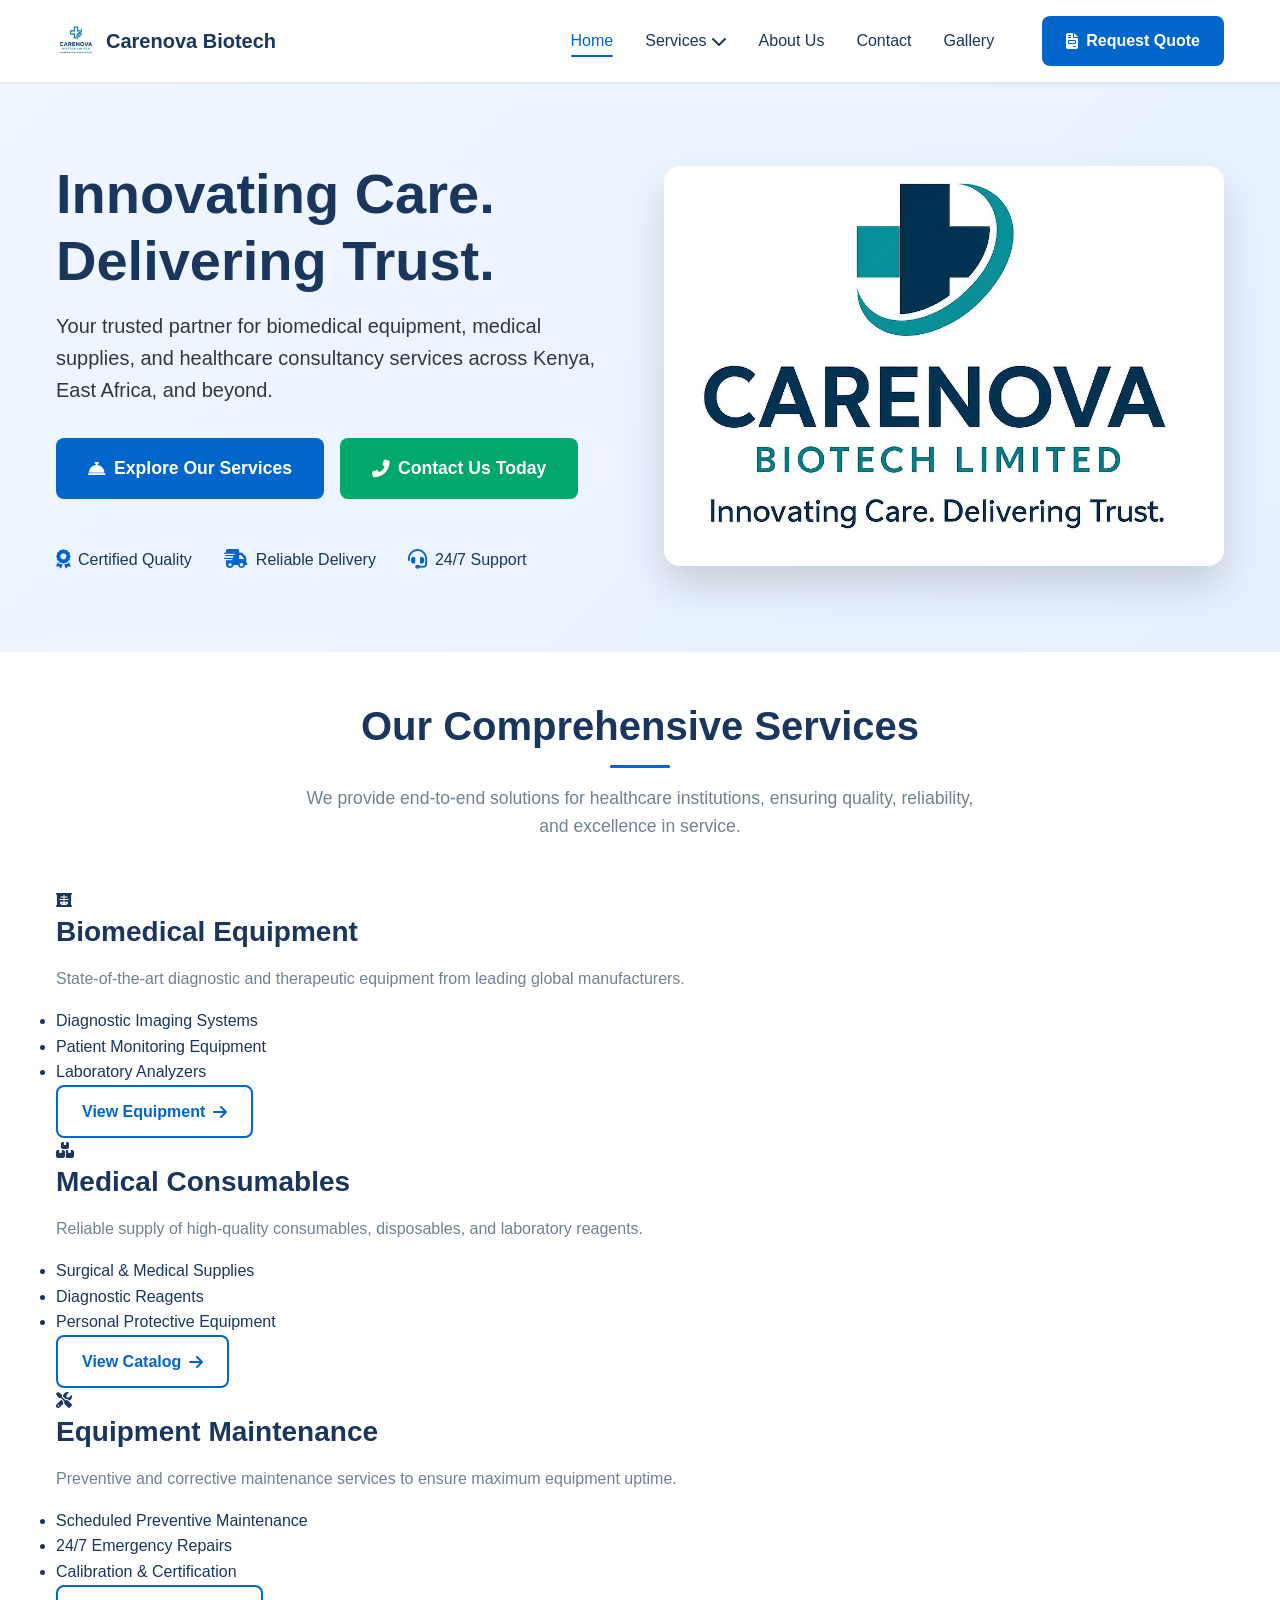
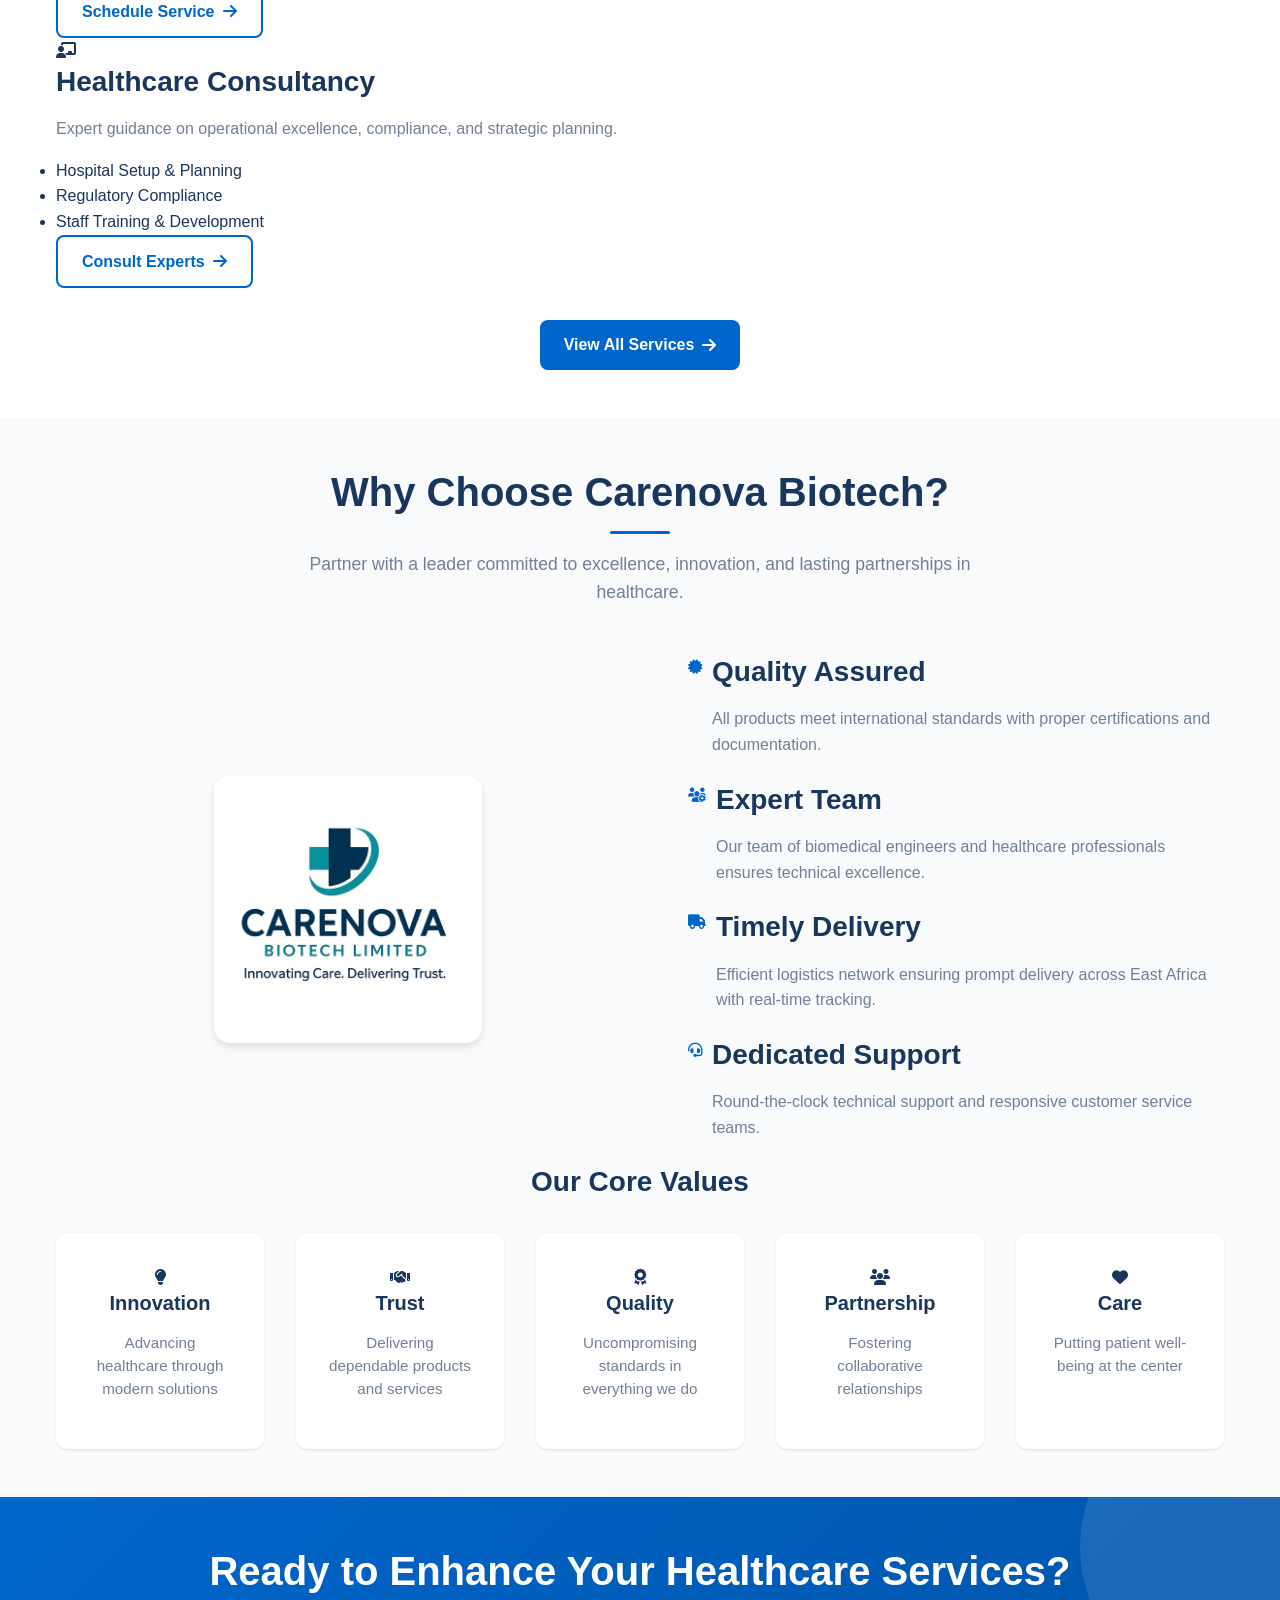
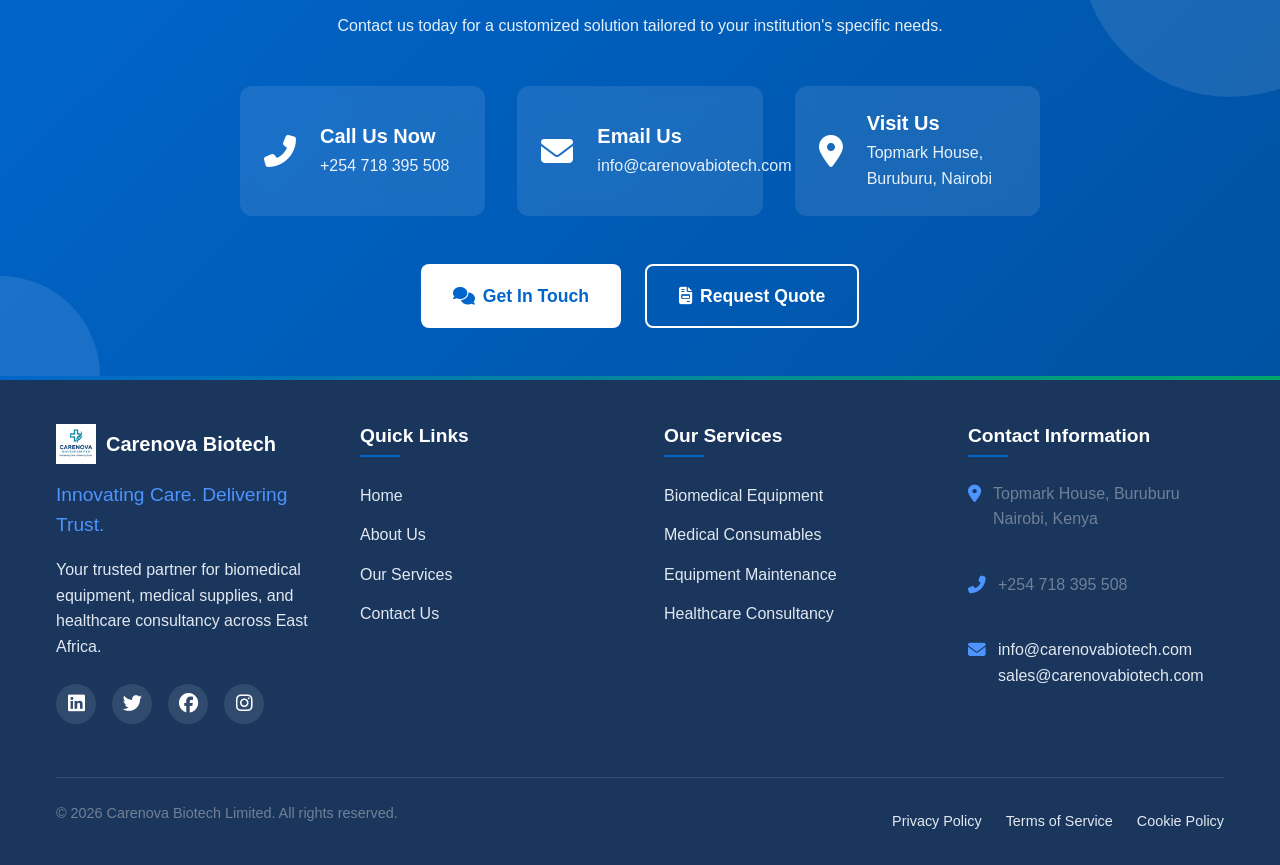
==== commit 1dd9784e: "Add and commit Html documents" ====
--- a/index.html
+++ b/index.html
@@ -61,6 +61,7 @@
                     
                     <li class="nav-item"><a href="about.html" class="nav-link">About Us</a></li>
                     <li class="nav-item"><a href="contact.html" class="nav-link">Contact</a></li>
+                    <li class="nav-item"><a href="gallery.html" class="nav-link">Gallery</a></li>
                     
                     <!-- CTA Button -->
                     <li class="nav-item cta-btn">
